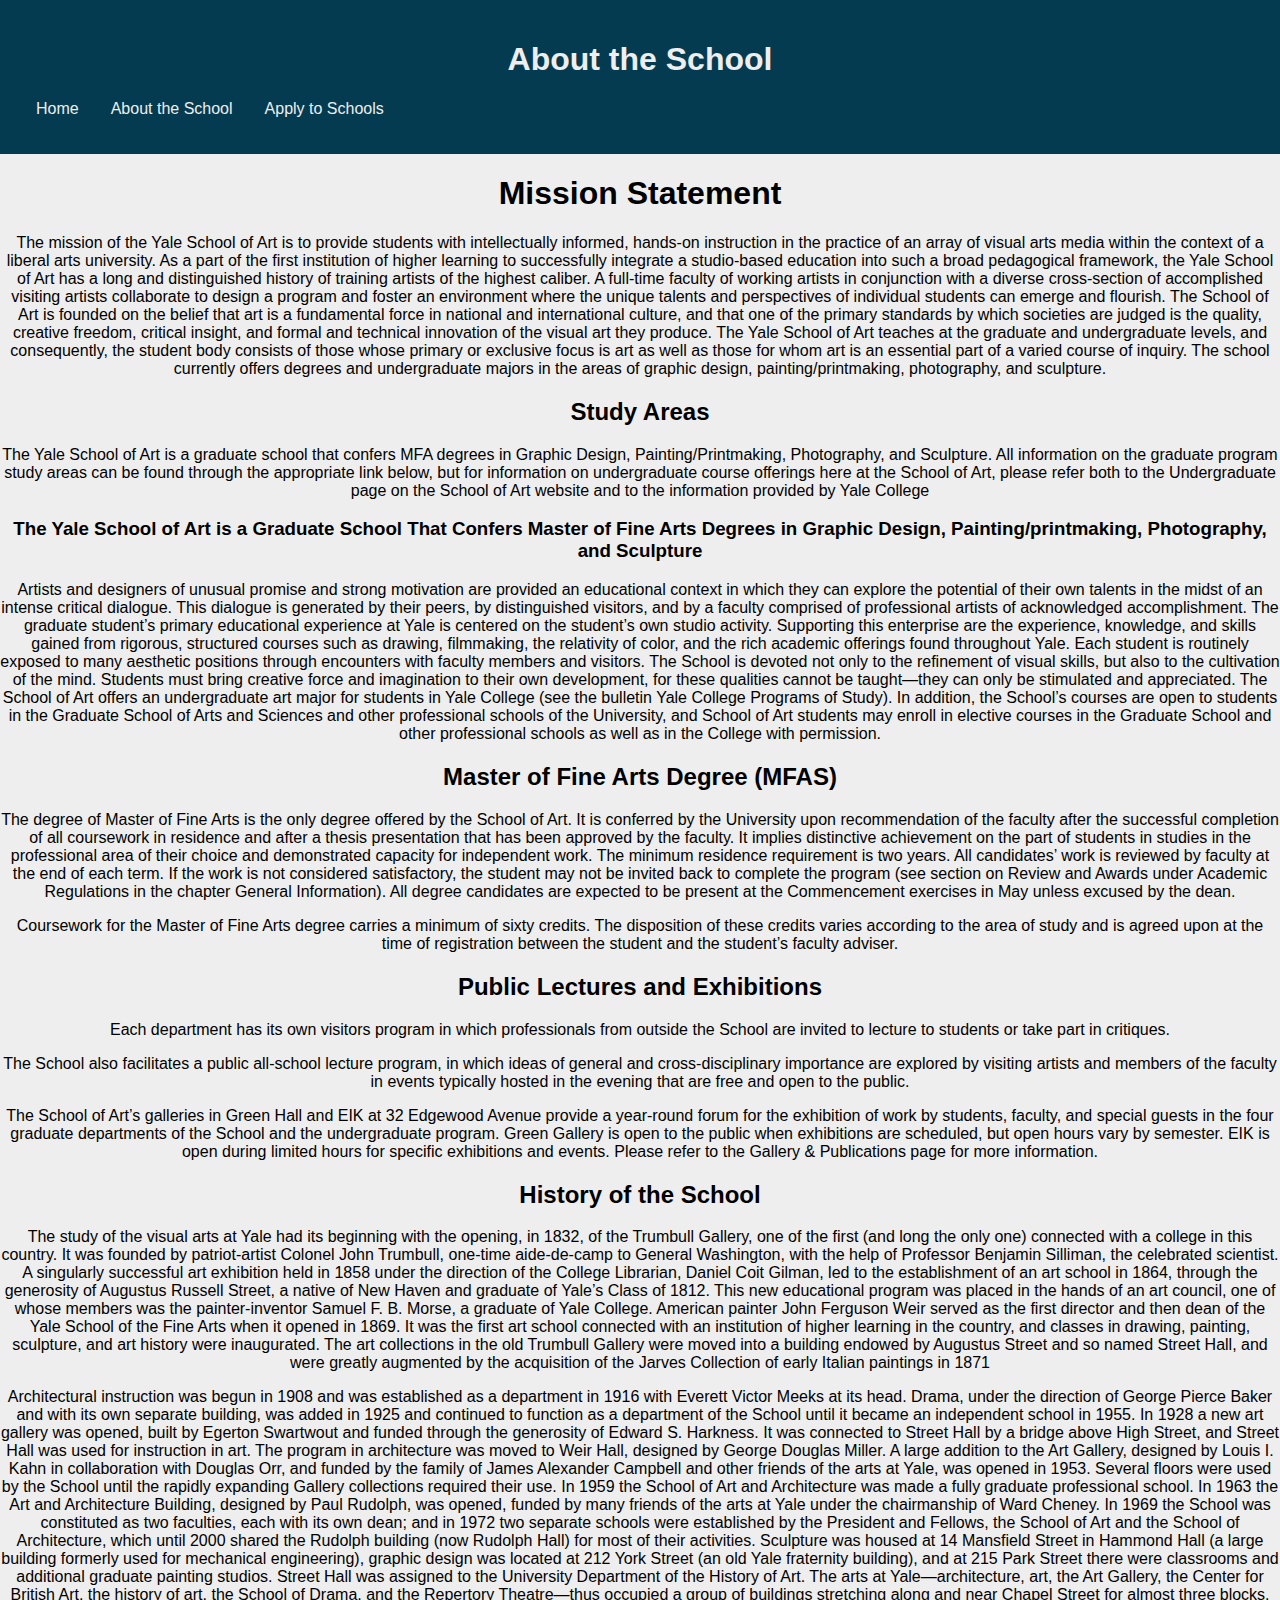
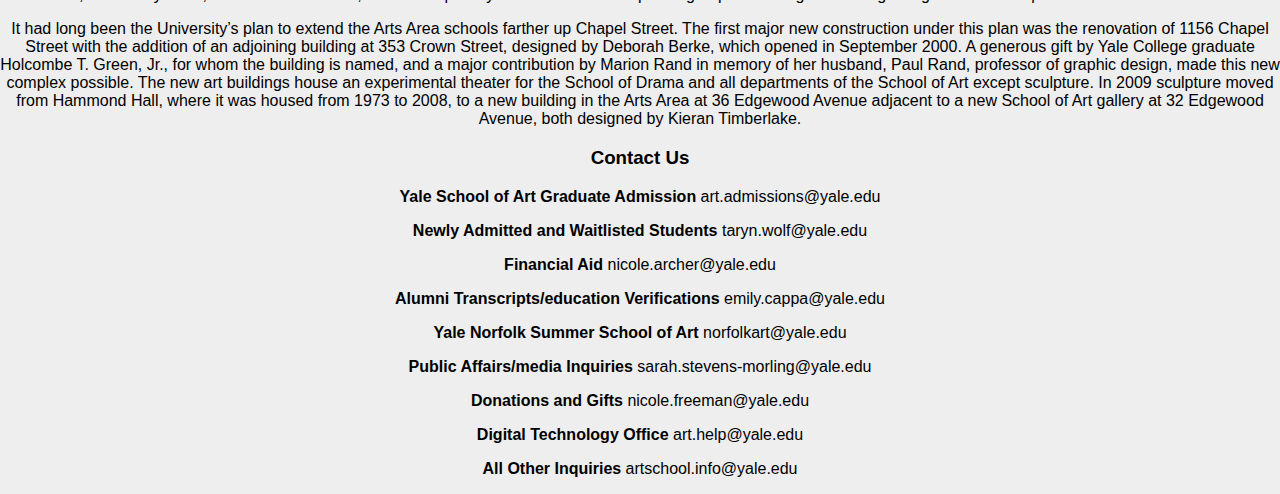
==== index.html @ 9b52e694 "Update index.html" ====
<!DOCTYPE html>
<html lang="en" class="nojs">
<head>
  <meta charset="utf-8">
  <title>Project 2</title>
  <meta name="viewport" content="width=device-width-scale=1.0,shrink-to-fit=no">
  <link rel ="stylesheet" media="screen" href="css/meyersreset-and-normalize-form.css">
  <link rel ="stylesheet" media="screen" href="css/screen.css">
  <script src="https://ajax.googleapis.com/ajax/libs/jquery/3.1.1/jquery.min.js"></script>
  <script src="js/screen.js"></script>
</head>
<body>
  <header>
    <h1>About the School</h1>
    <nav>
      <ul>
        <li><a href="home.html">Home</a></li>
        <li><a href="page3.html">About the School</a></li>
        <li><a href="index.html">Apply to Schools</a></li>
      </ul>
    </nav>
  </header>
  <div class="Div">
    <h1>Mission Statement</h1>
    <p>The mission of the Yale School of Art is to provide students with intellectually informed, hands-on instruction in the practice of an array of visual arts media within the context of a liberal arts university. As a part of the first institution of higher learning to successfully integrate a studio-based education into such a broad pedagogical framework, the Yale School of Art has a long and distinguished history of training artists of the highest caliber. A full-time faculty of working artists in conjunction with a diverse cross-section of accomplished visiting artists collaborate to design a program and foster an environment where the unique talents and perspectives of individual students can emerge and flourish.
    The School of Art is founded on the belief that art is a fundamental force in national and international culture, and that one of the primary standards by which societies are judged is the quality, creative freedom, critical insight, and formal and technical innovation of the visual art they produce. The Yale School of Art teaches at the graduate and undergraduate levels, and consequently, the student body consists of those whose primary or exclusive focus is art as well as those for whom art is an essential part of a varied course of inquiry. The school currently offers degrees and undergraduate majors in the areas of graphic design, painting/printmaking, photography, and sculpture.</p>
  </div>
  <h2>Study Areas</h2>
  <div class="a">The Yale School of Art is a graduate school that confers MFA degrees in Graphic Design, Painting/Printmaking, Photography, and Sculpture.
    All information on the graduate program study areas can be found through the appropriate link below, but for information on undergraduate course offerings here at the School of Art, please refer both to the Undergraduate page on the School of Art website and to the information provided by Yale College</div>
 </div>
    <h3>The Yale School of Art is a Graduate School That Confers Master of Fine Arts Degrees in Graphic Design, Painting/printmaking, Photography, and Sculpture</h3>
    <div class="a">Artists and designers of unusual promise and strong motivation are provided an educational context in which they can explore the potential of their own talents in the midst of an intense critical dialogue. This dialogue is generated by their peers, by distinguished visitors, and by a faculty comprised of professional artists of acknowledged accomplishment.
    The graduate student’s primary educational experience at Yale is centered on the student’s own studio activity. Supporting this enterprise are the experience, knowledge, and skills gained from rigorous, structured courses such as drawing, filmmaking, the relativity of color, and the rich academic offerings found throughout Yale. Each student is routinely exposed to many aesthetic positions through encounters with faculty members and visitors. The School is devoted not only to the refinement of visual skills, but also to the cultivation of the mind. Students must bring creative force and imagination to their own development, for these qualities cannot be taught—they can only be stimulated and appreciated.
    The School of Art offers an undergraduate art major for students in Yale College (see the bulletin Yale College Programs of Study). In addition, the School’s courses are open to students in the Graduate School of Arts and Sciences and other professional schools of the University, and School of Art students may enroll in elective courses in the Graduate School and other professional schools as well as in the College with permission. <div class="a">
 
 <div class="Div">
   <h2>Master of Fine Arts Degree (MFAS)</h2>
   <p>The degree of Master of Fine Arts is the only degree offered by the School of Art. It is conferred by the University upon recommendation of the faculty after the successful completion of all coursework in residence and after a thesis presentation that has been approved by the faculty. It implies distinctive achievement on the part of students in studies in the professional area of their choice and demonstrated capacity for independent work. The minimum residence requirement is two years. All candidates’ work is reviewed by faculty at the end of each term. If the work is not considered satisfactory, the student may not be invited back to complete the program (see section on Review and Awards under Academic Regulations in the chapter General Information). All degree candidates are expected to be present at the Commencement exercises in May unless excused by the dean.</p>
   <p> Coursework for the Master of Fine Arts degree carries a minimum of sixty credits. The disposition of these credits varies according to the area of study and is agreed upon at the time of registration between the student and the student’s faculty adviser.</p>
 </div>
 <div class="Div">
   <h2>Public Lectures and Exhibitions</h2>
   <p>Each department has its own visitors program in which professionals from outside the School are invited to lecture to students or take part in critiques.</P>
   <p>The School also facilitates a public all-school lecture program, in which ideas of general and cross-disciplinary importance are explored by visiting artists and members of the faculty in events typically hosted in the evening that are free and open to the public.</p>
   <P>The School of Art’s galleries in Green Hall and EIK at 32 Edgewood Avenue provide a year-round forum for the exhibition of work by students, faculty, and special guests in the four graduate departments of the School and the undergraduate program. Green Gallery is open to the public when exhibitions are scheduled, but open hours vary by semester. EIK is open during limited hours for specific exhibitions and events. Please refer to the Gallery & Publications page for more information.</p>
 </div>
 <div class="Div">
   <h2>History of the School</h2>
   <p>The study of the visual arts at Yale had its beginning with the opening, in 1832, of the Trumbull Gallery, one of the first (and long the only one) connected with a college in this country. It was founded by patriot-artist Colonel John Trumbull, one-time aide-de-camp to General Washington, with the help of Professor Benjamin Silliman, the celebrated scientist. A singularly successful art exhibition held in 1858 under the direction of the College Librarian, Daniel Coit Gilman, led to the establishment of an art school in 1864, through the generosity of Augustus Russell Street, a native of New Haven and graduate of Yale’s Class of 1812. This new educational program was placed in the hands of an art council, one of whose members was the painter-inventor Samuel F. B. Morse, a graduate of Yale College. American painter John Ferguson Weir served as the first director and then dean of the Yale School of the Fine Arts when it opened in 1869. It was the first art school connected with an institution of higher learning in the country, and classes in drawing, painting, sculpture, and art history were inaugurated. The art collections in the old Trumbull Gallery were moved into a building endowed by Augustus Street and so named Street Hall, and were greatly augmented by the acquisition of the Jarves Collection of early Italian paintings in 1871</p>
   <p>Architectural instruction was begun in 1908 and was established as a department in 1916 with Everett Victor Meeks at its head. Drama, under the direction of George Pierce Baker and with its own separate building, was added in 1925 and continued to function as a department of the School until it became an independent school in 1955. In 1928 a new art gallery was opened, built by Egerton Swartwout and funded through the generosity of Edward S. Harkness. It was connected to Street Hall by a bridge above High Street, and Street Hall was used for instruction in art. The program in architecture was moved to Weir Hall, designed by George Douglas Miller. A large addition to the Art Gallery, designed by Louis I. Kahn in collaboration with Douglas Orr, and funded by the family of James Alexander Campbell and other friends of the arts at Yale, was opened in 1953. Several ﬂoors were used by the School until the rapidly expanding Gallery collections required their use. In 1959 the School of Art and Architecture was made a fully graduate professional school. In 1963 the Art and Architecture Building, designed by Paul Rudolph, was opened, funded by many friends of the arts at Yale under the chairmanship of Ward Cheney. In 1969 the School was constituted as two faculties, each with its own dean; and in 1972 two separate schools were established by the President and Fellows, the School of Art and the School of Architecture, which until 2000 shared the Rudolph building (now Rudolph Hall) for most of their activities. Sculpture was housed at 14 Mansfield Street in Hammond Hall (a large building formerly used for mechanical engineering), graphic design was located at 212 York Street (an old Yale fraternity building), and at 215 Park Street there were classrooms and additional graduate painting studios. Street Hall was assigned to the University Department of the History of Art. The arts at Yale—architecture, art, the Art Gallery, the Center for British Art, the history of art, the School of Drama, and the Repertory Theatre—thus occupied a group of buildings stretching along and near Chapel Street for almost three blocks.</p>
   <p>It had long been the University’s plan to extend the Arts Area schools farther up Chapel Street. The first major new construction under this plan was the renovation of 1156 Chapel Street with the addition of an adjoining building at 353 Crown Street, designed by Deborah Berke, which opened in September 2000. A generous gift by Yale College graduate Holcombe T. Green, Jr., for whom the building is named, and a major contribution by Marion Rand in memory of her husband, Paul Rand, professor of graphic design, made this new complex possible. The new art buildings house an experimental theater for the School of Drama and all departments of the School of Art except sculpture. In 2009 sculpture moved from Hammond Hall, where it was housed from 1973 to 2008, to a new building in the Arts Area at 36 Edgewood Avenue adjacent to a new School of Art gallery at 32 Edgewood Avenue, both designed by Kieran Timberlake.</p>
 </div>
 <div class="Div">
 <h3>Contact Us</h3>
   <p><strong>Yale School of Art Graduate Admission</strong>    art.admissions@yale.edu</p>
   <p><strong>Newly Admitted and Waitlisted Students</strong>    taryn.wolf@yale.edu</p>
   <p><strong>Financial Aid</strong>    nicole.archer@yale.edu</p>
   <P><strong>Alumni Transcripts/education Verifications</strong>    emily.cappa@yale.edu</P>
   <p><strong>Yale Norfolk Summer School of Art</strong>   norfolkart@yale.edu</p>
   <P><strong>Public Affairs/media Inquiries</strong>    sarah.stevens-morling@yale.edu</P>
   <p><strong>Donations and Gifts</strong>    nicole.freeman@yale.edu</p>
   <p><strong>Digital Technology Office</strong>    art.help@yale.edu</p>
   <p><strong>All Other Inquiries</strong>    artschool.info@yale.edu</p>
</div>
  
</body>
</html>
---- css/screen.css ----
body {
 font-family: "Poppins", sans-serif;
  margin-left: auto;
  margin-right: auto;
  text-align: center;
  background-color: #eeeeee;
  margin-top: 0;
}

header {
  background-color: #053b50;
  color: #eeeeee;
  text-align: center;
  padding: 20px;
}

nav ul {
  list-style: none;
  padding: 0px;
  display: flex;
  margin-left: auto;
  margin-right: auto;
}

nav ul li a {
  color: #eeeeee;
  text-decoration: none;
  margin: 1em;
}


.labels{
  margin-left: auto;
  margin-right: auto;
  display: flex;
  width: 300px;
  text-align: center;
  padding: 1em; 

}

.textAreas{
  display: block;
  width: 300px;
  height: 25px;
  margin-left: 20px;
  vertical-align: middle;
}

.radioName {
  text-decoration: underline;
  padding: 6px;
  margin-bottom: 20px;
}


.radio-group1 input[type="radio"] {
  margin-bottom: 20px;
  margin-right: 5px;

}

.radio-group1 label{
  margin-right: 15px;
  vertical-align: middle;
  margin-bottom: 20px;
 
}

#submitButton{
  margin: auto;
  float: right;
  padding: 10px;  
}

#submit{
  background-color: #64ccc5;
   width: 100px;
   height: 25px;
}

@media (min-width: 600px) {
   .div {
     display: flex;
     flex-direction: column;
   }
   .topnav a {
     float: none;
     width: 100%;
  }
   #one{
     font-size:16px;
     line-height: 1.8;

}
}
 @media screen and (min-width: 900px) {
   .topnav a {
      width: 100%;
   }
   .div {
     display: flex;
     vertical-align: text-top;
     text-align: center;
 }
}
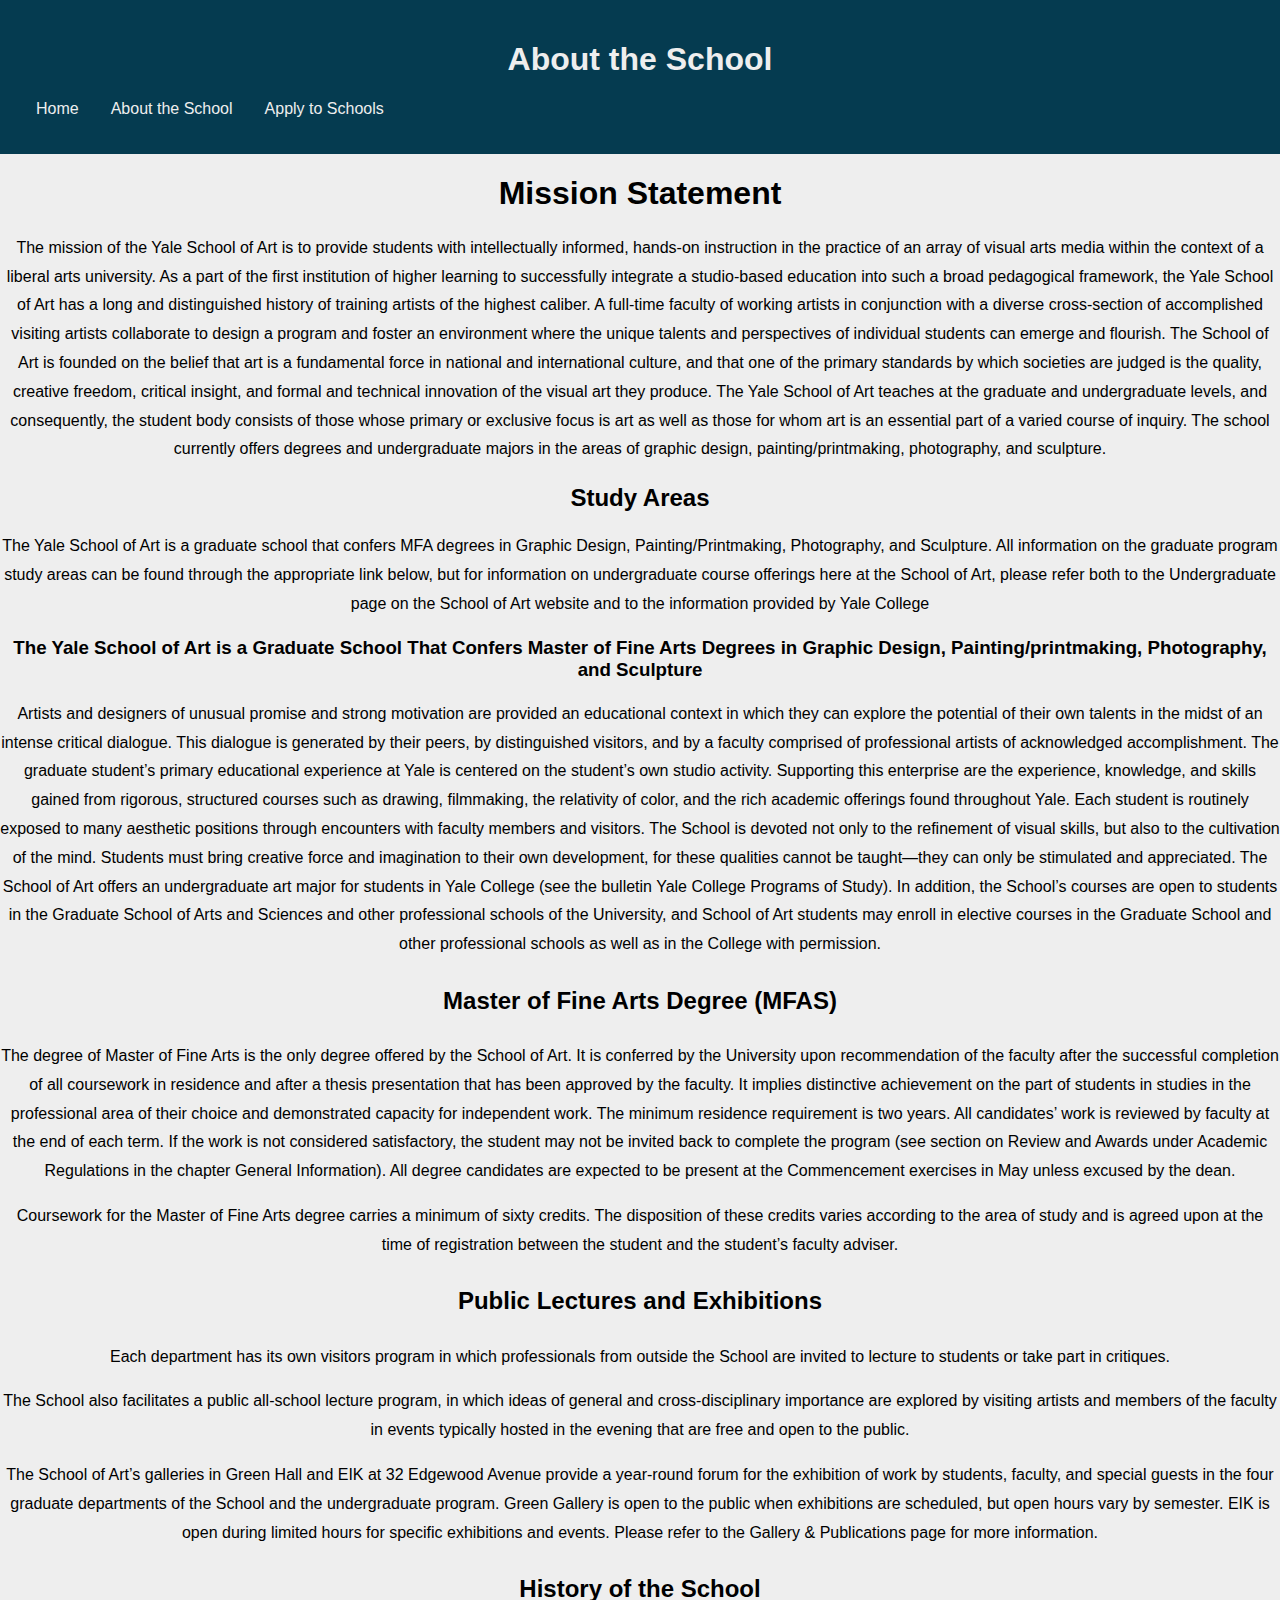
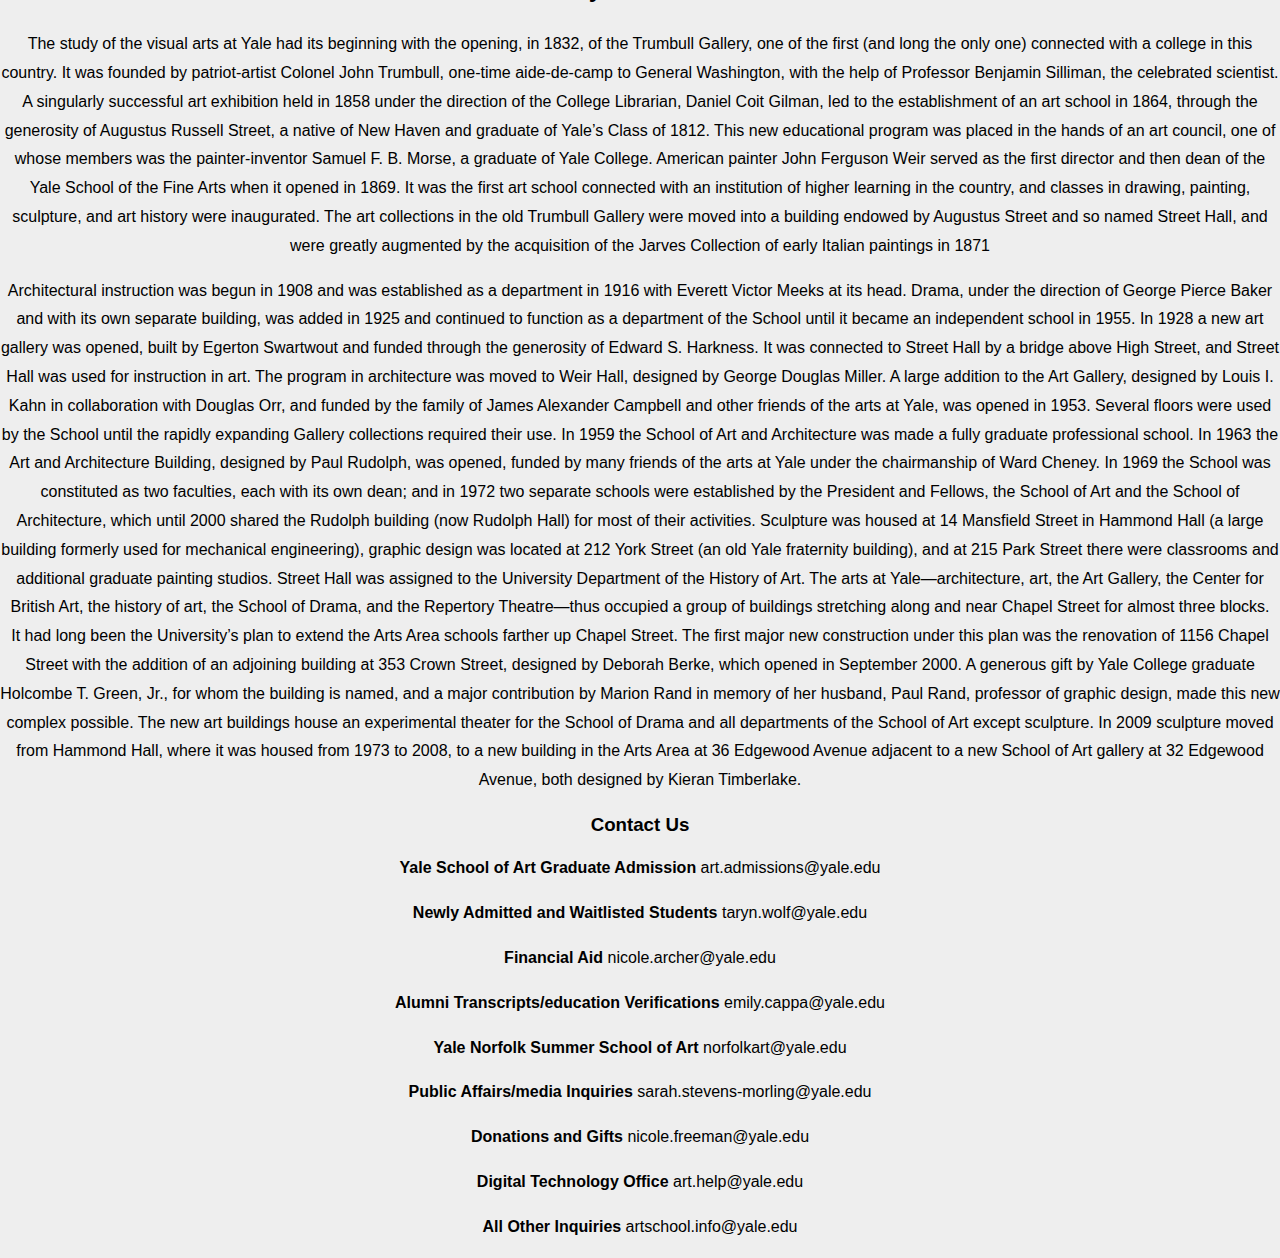
==== commit 9786707f: "Update index.html" ====
--- a/index.html
+++ b/index.html
@@ -20,11 +20,9 @@
       </ul>
     </nav>
   </header>
-  <div class="Div">
-    <h1>Mission Statement</h1>
-    <p>The mission of the Yale School of Art is to provide students with intellectually informed, hands-on instruction in the practice of an array of visual arts media within the context of a liberal arts university. As a part of the first institution of higher learning to successfully integrate a studio-based education into such a broad pedagogical framework, the Yale School of Art has a long and distinguished history of training artists of the highest caliber. A full-time faculty of working artists in conjunction with a diverse cross-section of accomplished visiting artists collaborate to design a program and foster an environment where the unique talents and perspectives of individual students can emerge and flourish.
-    The School of Art is founded on the belief that art is a fundamental force in national and international culture, and that one of the primary standards by which societies are judged is the quality, creative freedom, critical insight, and formal and technical innovation of the visual art they produce. The Yale School of Art teaches at the graduate and undergraduate levels, and consequently, the student body consists of those whose primary or exclusive focus is art as well as those for whom art is an essential part of a varied course of inquiry. The school currently offers degrees and undergraduate majors in the areas of graphic design, painting/printmaking, photography, and sculpture.</p>
-  </div>
+  <h1>Mission Statement</h1>
+    <div class="a">The mission of the Yale School of Art is to provide students with intellectually informed, hands-on instruction in the practice of an array of visual arts media within the context of a liberal arts university. As a part of the first institution of higher learning to successfully integrate a studio-based education into such a broad pedagogical framework, the Yale School of Art has a long and distinguished history of training artists of the highest caliber. A full-time faculty of working artists in conjunction with a diverse cross-section of accomplished visiting artists collaborate to design a program and foster an environment where the unique talents and perspectives of individual students can emerge and flourish.
+    The School of Art is founded on the belief that art is a fundamental force in national and international culture, and that one of the primary standards by which societies are judged is the quality, creative freedom, critical insight, and formal and technical innovation of the visual art they produce. The Yale School of Art teaches at the graduate and undergraduate levels, and consequently, the student body consists of those whose primary or exclusive focus is art as well as those for whom art is an essential part of a varied course of inquiry. The school currently offers degrees and undergraduate majors in the areas of graphic design, painting/printmaking, photography, and sculpture.</div>
   <h2>Study Areas</h2>
   <div class="a">The Yale School of Art is a graduate school that confers MFA degrees in Graphic Design, Painting/Printmaking, Photography, and Sculpture.
     All information on the graduate program study areas can be found through the appropriate link below, but for information on undergraduate course offerings here at the School of Art, please refer both to the Undergraduate page on the School of Art website and to the information provided by Yale College</div>
@@ -33,26 +31,22 @@
     <div class="a">Artists and designers of unusual promise and strong motivation are provided an educational context in which they can explore the potential of their own talents in the midst of an intense critical dialogue. This dialogue is generated by their peers, by distinguished visitors, and by a faculty comprised of professional artists of acknowledged accomplishment.
     The graduate student’s primary educational experience at Yale is centered on the student’s own studio activity. Supporting this enterprise are the experience, knowledge, and skills gained from rigorous, structured courses such as drawing, filmmaking, the relativity of color, and the rich academic offerings found throughout Yale. Each student is routinely exposed to many aesthetic positions through encounters with faculty members and visitors. The School is devoted not only to the refinement of visual skills, but also to the cultivation of the mind. Students must bring creative force and imagination to their own development, for these qualities cannot be taught—they can only be stimulated and appreciated.
     The School of Art offers an undergraduate art major for students in Yale College (see the bulletin Yale College Programs of Study). In addition, the School’s courses are open to students in the Graduate School of Arts and Sciences and other professional schools of the University, and School of Art students may enroll in elective courses in the Graduate School and other professional schools as well as in the College with permission. <div class="a">
+
+   <h2>Master of Fine Arts Degree (MFAS)</h2>
+   <div class="a">The degree of Master of Fine Arts is the only degree offered by the School of Art. It is conferred by the University upon recommendation of the faculty after the successful completion of all coursework in residence and after a thesis presentation that has been approved by the faculty. It implies distinctive achievement on the part of students in studies in the professional area of their choice and demonstrated capacity for independent work. The minimum residence requirement is two years. All candidates’ work is reviewed by faculty at the end of each term. If the work is not considered satisfactory, the student may not be invited back to complete the program (see section on Review and Awards under Academic Regulations in the chapter General Information). All degree candidates are expected to be present at the Commencement exercises in May unless excused by the dean.</p>
+    Coursework for the Master of Fine Arts degree carries a minimum of sixty credits. The disposition of these credits varies according to the area of study and is agreed upon at the time of registration between the student and the student’s faculty adviser.</div>
+   <h2>Public Lectures and Exhibitions</h2>
+   <div class="a">Each department has its own visitors program in which professionals from outside the School are invited to lecture to students or take part in critiques.</P>
+   The School also facilitates a public all-school lecture program, in which ideas of general and cross-disciplinary importance are explored by visiting artists and members of the faculty in events typically hosted in the evening that are free and open to the public.</p>
+   The School of Art’s galleries in Green Hall and EIK at 32 Edgewood Avenue provide a year-round forum for the exhibition of work by students, faculty, and special guests in the four graduate departments of the School and the undergraduate program. Green Gallery is open to the public when exhibitions are scheduled, but open hours vary by semester. EIK is open during limited hours for specific exhibitions and events. Please refer to the Gallery & Publications page for more information.</div>
+ </div>
+   <h2>History of the School</h2>
+     <div class="a">The study of the visual arts at Yale had its beginning with the opening, in 1832, of the Trumbull Gallery, one of the first (and long the only one) connected with a college in this country. It was founded by patriot-artist Colonel John Trumbull, one-time aide-de-camp to General Washington, with the help of Professor Benjamin Silliman, the celebrated scientist. A singularly successful art exhibition held in 1858 under the direction of the College Librarian, Daniel Coit Gilman, led to the establishment of an art school in 1864, through the generosity of Augustus Russell Street, a native of New Haven and graduate of Yale’s Class of 1812. This new educational program was placed in the hands of an art council, one of whose members was the painter-inventor Samuel F. B. Morse, a graduate of Yale College. American painter John Ferguson Weir served as the first director and then dean of the Yale School of the Fine Arts when it opened in 1869. It was the first art school connected with an institution of higher learning in the country, and classes in drawing, painting, sculpture, and art history were inaugurated. The art collections in the old Trumbull Gallery were moved into a building endowed by Augustus Street and so named Street Hall, and were greatly augmented by the acquisition of the Jarves Collection of early Italian paintings in 1871</p>
+   Architectural instruction was begun in 1908 and was established as a department in 1916 with Everett Victor Meeks at its head. Drama, under the direction of George Pierce Baker and with its own separate building, was added in 1925 and continued to function as a department of the School until it became an independent school in 1955. In 1928 a new art gallery was opened, built by Egerton Swartwout and funded through the generosity of Edward S. Harkness. It was connected to Street Hall by a bridge above High Street, and Street Hall was used for instruction in art. The program in architecture was moved to Weir Hall, designed by George Douglas Miller. A large addition to the Art Gallery, designed by Louis I. Kahn in collaboration with Douglas Orr, and funded by the family of James Alexander Campbell and other friends of the arts at Yale, was opened in 1953. Several ﬂoors were used by the School until the rapidly expanding Gallery collections required their use. In 1959 the School of Art and Architecture was made a fully graduate professional school. In 1963 the Art and Architecture Building, designed by Paul Rudolph, was opened, funded by many friends of the arts at Yale under the chairmanship of Ward Cheney. In 1969 the School was constituted as two faculties, each with its own dean; and in 1972 two separate schools were established by the President and Fellows, the School of Art and the School of Architecture, which until 2000 shared the Rudolph building (now Rudolph Hall) for most of their activities. Sculpture was housed at 14 Mansfield Street in Hammond Hall (a large building formerly used for mechanical engineering), graphic design was located at 212 York Street (an old Yale fraternity building), and at 215 Park Street there were classrooms and additional graduate painting studios. Street Hall was assigned to the University Department of the History of Art. The arts at Yale—architecture, art, the Art Gallery, the Center for British Art, the history of art, the School of Drama, and the Repertory Theatre—thus occupied a group of buildings stretching along and near Chapel Street for almost three blocks.</div>
+   It had long been the University’s plan to extend the Arts Area schools farther up Chapel Street. The first major new construction under this plan was the renovation of 1156 Chapel Street with the addition of an adjoining building at 353 Crown Street, designed by Deborah Berke, which opened in September 2000. A generous gift by Yale College graduate Holcombe T. Green, Jr., for whom the building is named, and a major contribution by Marion Rand in memory of her husband, Paul Rand, professor of graphic design, made this new complex possible. The new art buildings house an experimental theater for the School of Drama and all departments of the School of Art except sculpture. In 2009 sculpture moved from Hammond Hall, where it was housed from 1973 to 2008, to a new building in the Arts Area at 36 Edgewood Avenue adjacent to a new School of Art gallery at 32 Edgewood Avenue, both designed by Kieran Timberlake.</div>
  
- <div class="Div">
-   <h2>Master of Fine Arts Degree (MFAS)</h2>
-   <p>The degree of Master of Fine Arts is the only degree offered by the School of Art. It is conferred by the University upon recommendation of the faculty after the successful completion of all coursework in residence and after a thesis presentation that has been approved by the faculty. It implies distinctive achievement on the part of students in studies in the professional area of their choice and demonstrated capacity for independent work. The minimum residence requirement is two years. All candidates’ work is reviewed by faculty at the end of each term. If the work is not considered satisfactory, the student may not be invited back to complete the program (see section on Review and Awards under Academic Regulations in the chapter General Information). All degree candidates are expected to be present at the Commencement exercises in May unless excused by the dean.</p>
-   <p> Coursework for the Master of Fine Arts degree carries a minimum of sixty credits. The disposition of these credits varies according to the area of study and is agreed upon at the time of registration between the student and the student’s faculty adviser.</p>
- </div>
- <div class="Div">
-   <h2>Public Lectures and Exhibitions</h2>
-   <p>Each department has its own visitors program in which professionals from outside the School are invited to lecture to students or take part in critiques.</P>
-   <p>The School also facilitates a public all-school lecture program, in which ideas of general and cross-disciplinary importance are explored by visiting artists and members of the faculty in events typically hosted in the evening that are free and open to the public.</p>
-   <P>The School of Art’s galleries in Green Hall and EIK at 32 Edgewood Avenue provide a year-round forum for the exhibition of work by students, faculty, and special guests in the four graduate departments of the School and the undergraduate program. Green Gallery is open to the public when exhibitions are scheduled, but open hours vary by semester. EIK is open during limited hours for specific exhibitions and events. Please refer to the Gallery & Publications page for more information.</p>
- </div>
- <div class="Div">
-   <h2>History of the School</h2>
-   <p>The study of the visual arts at Yale had its beginning with the opening, in 1832, of the Trumbull Gallery, one of the first (and long the only one) connected with a college in this country. It was founded by patriot-artist Colonel John Trumbull, one-time aide-de-camp to General Washington, with the help of Professor Benjamin Silliman, the celebrated scientist. A singularly successful art exhibition held in 1858 under the direction of the College Librarian, Daniel Coit Gilman, led to the establishment of an art school in 1864, through the generosity of Augustus Russell Street, a native of New Haven and graduate of Yale’s Class of 1812. This new educational program was placed in the hands of an art council, one of whose members was the painter-inventor Samuel F. B. Morse, a graduate of Yale College. American painter John Ferguson Weir served as the first director and then dean of the Yale School of the Fine Arts when it opened in 1869. It was the first art school connected with an institution of higher learning in the country, and classes in drawing, painting, sculpture, and art history were inaugurated. The art collections in the old Trumbull Gallery were moved into a building endowed by Augustus Street and so named Street Hall, and were greatly augmented by the acquisition of the Jarves Collection of early Italian paintings in 1871</p>
-   <p>Architectural instruction was begun in 1908 and was established as a department in 1916 with Everett Victor Meeks at its head. Drama, under the direction of George Pierce Baker and with its own separate building, was added in 1925 and continued to function as a department of the School until it became an independent school in 1955. In 1928 a new art gallery was opened, built by Egerton Swartwout and funded through the generosity of Edward S. Harkness. It was connected to Street Hall by a bridge above High Street, and Street Hall was used for instruction in art. The program in architecture was moved to Weir Hall, designed by George Douglas Miller. A large addition to the Art Gallery, designed by Louis I. Kahn in collaboration with Douglas Orr, and funded by the family of James Alexander Campbell and other friends of the arts at Yale, was opened in 1953. Several ﬂoors were used by the School until the rapidly expanding Gallery collections required their use. In 1959 the School of Art and Architecture was made a fully graduate professional school. In 1963 the Art and Architecture Building, designed by Paul Rudolph, was opened, funded by many friends of the arts at Yale under the chairmanship of Ward Cheney. In 1969 the School was constituted as two faculties, each with its own dean; and in 1972 two separate schools were established by the President and Fellows, the School of Art and the School of Architecture, which until 2000 shared the Rudolph building (now Rudolph Hall) for most of their activities. Sculpture was housed at 14 Mansfield Street in Hammond Hall (a large building formerly used for mechanical engineering), graphic design was located at 212 York Street (an old Yale fraternity building), and at 215 Park Street there were classrooms and additional graduate painting studios. Street Hall was assigned to the University Department of the History of Art. The arts at Yale—architecture, art, the Art Gallery, the Center for British Art, the history of art, the School of Drama, and the Repertory Theatre—thus occupied a group of buildings stretching along and near Chapel Street for almost three blocks.</p>
-   <p>It had long been the University’s plan to extend the Arts Area schools farther up Chapel Street. The first major new construction under this plan was the renovation of 1156 Chapel Street with the addition of an adjoining building at 353 Crown Street, designed by Deborah Berke, which opened in September 2000. A generous gift by Yale College graduate Holcombe T. Green, Jr., for whom the building is named, and a major contribution by Marion Rand in memory of her husband, Paul Rand, professor of graphic design, made this new complex possible. The new art buildings house an experimental theater for the School of Drama and all departments of the School of Art except sculpture. In 2009 sculpture moved from Hammond Hall, where it was housed from 1973 to 2008, to a new building in the Arts Area at 36 Edgewood Avenue adjacent to a new School of Art gallery at 32 Edgewood Avenue, both designed by Kieran Timberlake.</p>
- </div>
- <div class="Div">
  <h3>Contact Us</h3>
+  <div class="a">
    <p><strong>Yale School of Art Graduate Admission</strong>    art.admissions@yale.edu</p>
    <p><strong>Newly Admitted and Waitlisted Students</strong>    taryn.wolf@yale.edu</p>
    <p><strong>Financial Aid</strong>    nicole.archer@yale.edu</p>
--- a/css/screen.css
+++ b/css/screen.css
@@ -78,7 +78,10 @@
    width: 100px;
    height: 25px;
 }
-
+div.a {
+    line-height: 1.8;
+    font-size: 16px;
+}
 @media (min-width: 600px) {
    .div {
      display: flex;
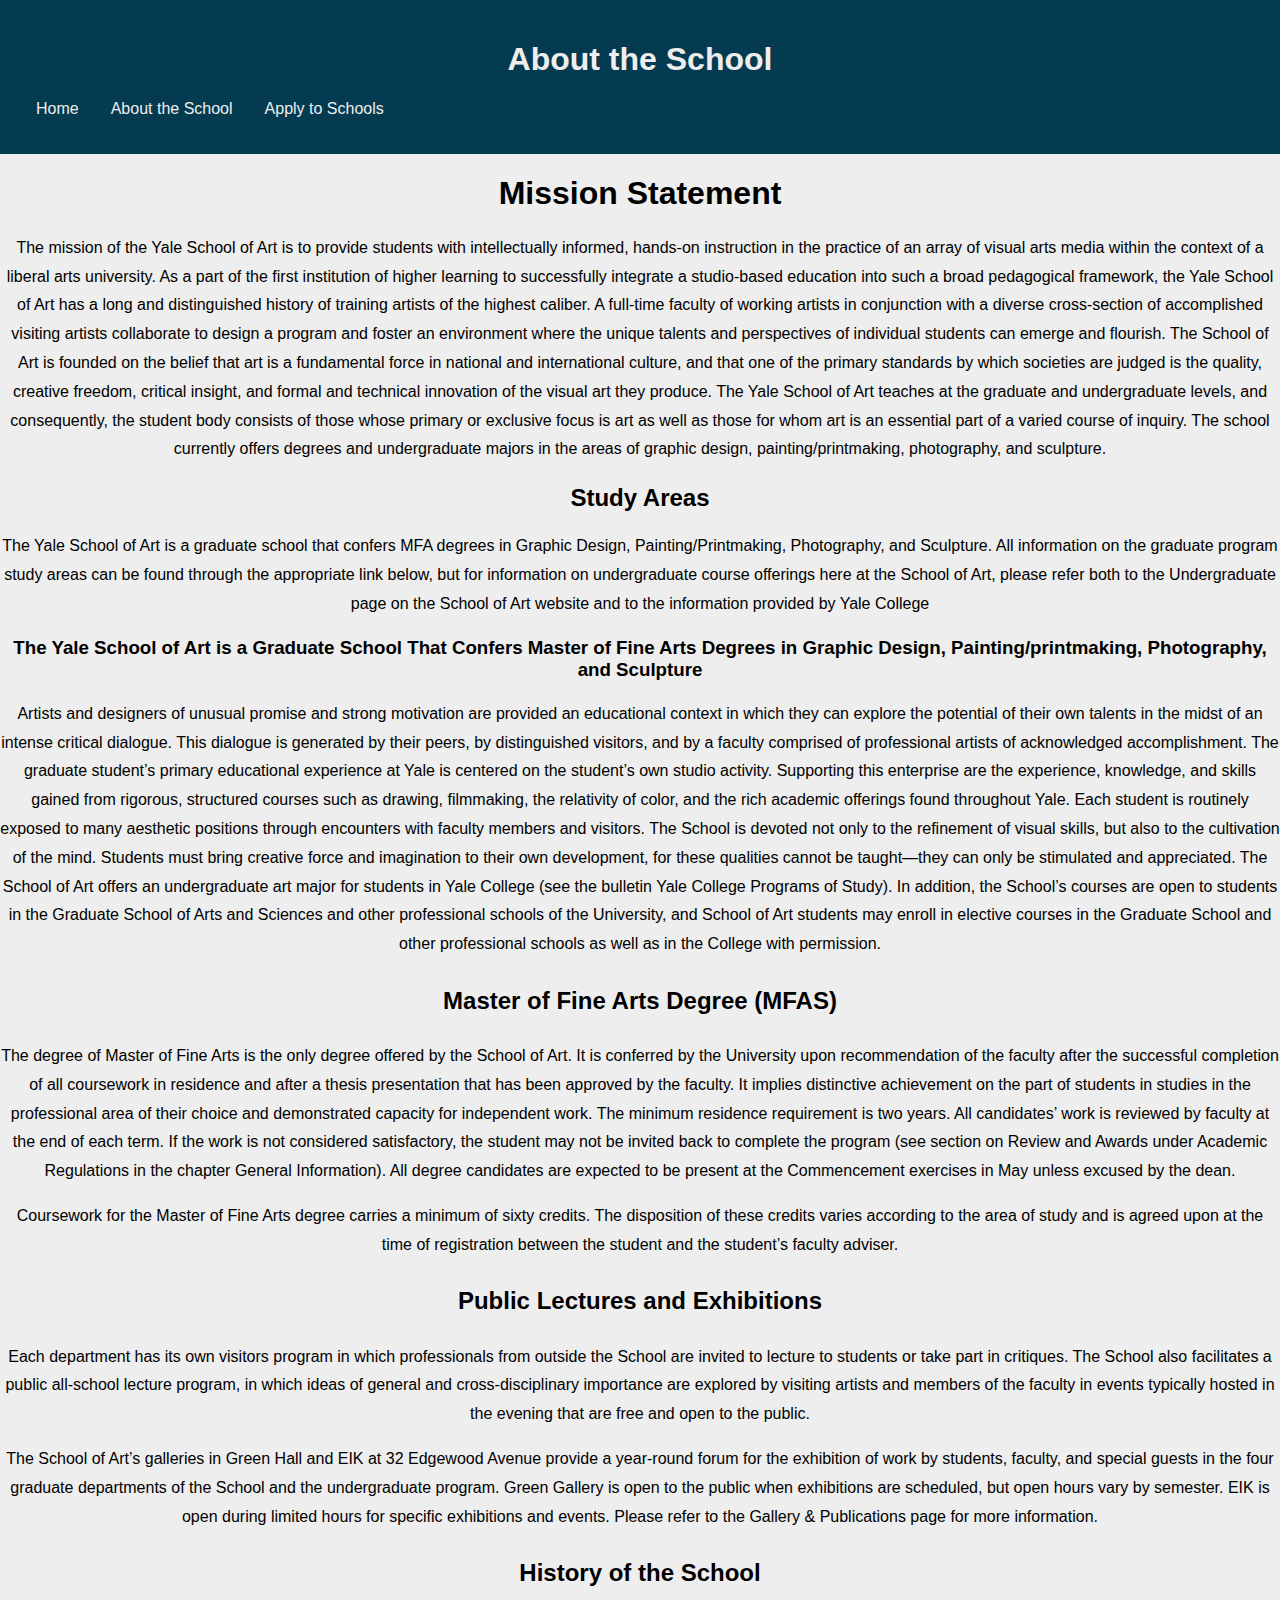
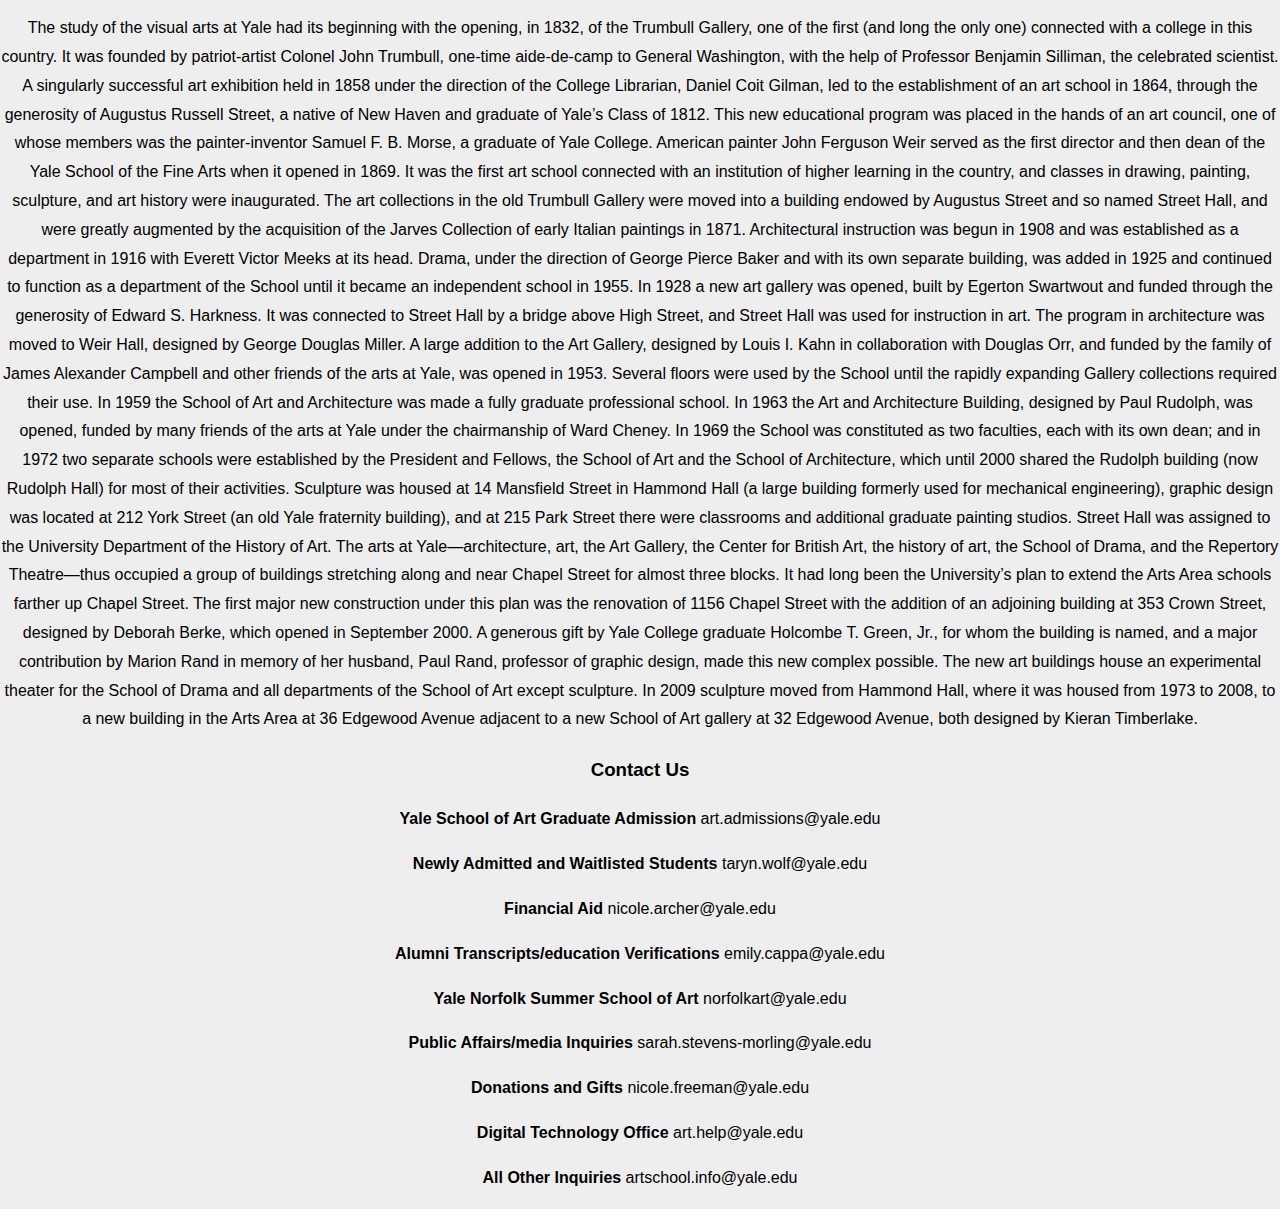
==== commit 88a412c3: "Update index.html" ====
--- a/index.html
+++ b/index.html
@@ -26,7 +26,6 @@
   <h2>Study Areas</h2>
   <div class="a">The Yale School of Art is a graduate school that confers MFA degrees in Graphic Design, Painting/Printmaking, Photography, and Sculpture.
     All information on the graduate program study areas can be found through the appropriate link below, but for information on undergraduate course offerings here at the School of Art, please refer both to the Undergraduate page on the School of Art website and to the information provided by Yale College</div>
- </div>
     <h3>The Yale School of Art is a Graduate School That Confers Master of Fine Arts Degrees in Graphic Design, Painting/printmaking, Photography, and Sculpture</h3>
     <div class="a">Artists and designers of unusual promise and strong motivation are provided an educational context in which they can explore the potential of their own talents in the midst of an intense critical dialogue. This dialogue is generated by their peers, by distinguished visitors, and by a faculty comprised of professional artists of acknowledged accomplishment.
     The graduate student’s primary educational experience at Yale is centered on the student’s own studio activity. Supporting this enterprise are the experience, knowledge, and skills gained from rigorous, structured courses such as drawing, filmmaking, the relativity of color, and the rich academic offerings found throughout Yale. Each student is routinely exposed to many aesthetic positions through encounters with faculty members and visitors. The School is devoted not only to the refinement of visual skills, but also to the cultivation of the mind. Students must bring creative force and imagination to their own development, for these qualities cannot be taught—they can only be stimulated and appreciated.
@@ -36,13 +35,13 @@
    <div class="a">The degree of Master of Fine Arts is the only degree offered by the School of Art. It is conferred by the University upon recommendation of the faculty after the successful completion of all coursework in residence and after a thesis presentation that has been approved by the faculty. It implies distinctive achievement on the part of students in studies in the professional area of their choice and demonstrated capacity for independent work. The minimum residence requirement is two years. All candidates’ work is reviewed by faculty at the end of each term. If the work is not considered satisfactory, the student may not be invited back to complete the program (see section on Review and Awards under Academic Regulations in the chapter General Information). All degree candidates are expected to be present at the Commencement exercises in May unless excused by the dean.</p>
     Coursework for the Master of Fine Arts degree carries a minimum of sixty credits. The disposition of these credits varies according to the area of study and is agreed upon at the time of registration between the student and the student’s faculty adviser.</div>
    <h2>Public Lectures and Exhibitions</h2>
-   <div class="a">Each department has its own visitors program in which professionals from outside the School are invited to lecture to students or take part in critiques.</P>
+   <div class="a">Each department has its own visitors program in which professionals from outside the School are invited to lecture to students or take part in critiques.
    The School also facilitates a public all-school lecture program, in which ideas of general and cross-disciplinary importance are explored by visiting artists and members of the faculty in events typically hosted in the evening that are free and open to the public.</p>
    The School of Art’s galleries in Green Hall and EIK at 32 Edgewood Avenue provide a year-round forum for the exhibition of work by students, faculty, and special guests in the four graduate departments of the School and the undergraduate program. Green Gallery is open to the public when exhibitions are scheduled, but open hours vary by semester. EIK is open during limited hours for specific exhibitions and events. Please refer to the Gallery & Publications page for more information.</div>
  </div>
    <h2>History of the School</h2>
-     <div class="a">The study of the visual arts at Yale had its beginning with the opening, in 1832, of the Trumbull Gallery, one of the first (and long the only one) connected with a college in this country. It was founded by patriot-artist Colonel John Trumbull, one-time aide-de-camp to General Washington, with the help of Professor Benjamin Silliman, the celebrated scientist. A singularly successful art exhibition held in 1858 under the direction of the College Librarian, Daniel Coit Gilman, led to the establishment of an art school in 1864, through the generosity of Augustus Russell Street, a native of New Haven and graduate of Yale’s Class of 1812. This new educational program was placed in the hands of an art council, one of whose members was the painter-inventor Samuel F. B. Morse, a graduate of Yale College. American painter John Ferguson Weir served as the first director and then dean of the Yale School of the Fine Arts when it opened in 1869. It was the first art school connected with an institution of higher learning in the country, and classes in drawing, painting, sculpture, and art history were inaugurated. The art collections in the old Trumbull Gallery were moved into a building endowed by Augustus Street and so named Street Hall, and were greatly augmented by the acquisition of the Jarves Collection of early Italian paintings in 1871</p>
-   Architectural instruction was begun in 1908 and was established as a department in 1916 with Everett Victor Meeks at its head. Drama, under the direction of George Pierce Baker and with its own separate building, was added in 1925 and continued to function as a department of the School until it became an independent school in 1955. In 1928 a new art gallery was opened, built by Egerton Swartwout and funded through the generosity of Edward S. Harkness. It was connected to Street Hall by a bridge above High Street, and Street Hall was used for instruction in art. The program in architecture was moved to Weir Hall, designed by George Douglas Miller. A large addition to the Art Gallery, designed by Louis I. Kahn in collaboration with Douglas Orr, and funded by the family of James Alexander Campbell and other friends of the arts at Yale, was opened in 1953. Several ﬂoors were used by the School until the rapidly expanding Gallery collections required their use. In 1959 the School of Art and Architecture was made a fully graduate professional school. In 1963 the Art and Architecture Building, designed by Paul Rudolph, was opened, funded by many friends of the arts at Yale under the chairmanship of Ward Cheney. In 1969 the School was constituted as two faculties, each with its own dean; and in 1972 two separate schools were established by the President and Fellows, the School of Art and the School of Architecture, which until 2000 shared the Rudolph building (now Rudolph Hall) for most of their activities. Sculpture was housed at 14 Mansfield Street in Hammond Hall (a large building formerly used for mechanical engineering), graphic design was located at 212 York Street (an old Yale fraternity building), and at 215 Park Street there were classrooms and additional graduate painting studios. Street Hall was assigned to the University Department of the History of Art. The arts at Yale—architecture, art, the Art Gallery, the Center for British Art, the history of art, the School of Drama, and the Repertory Theatre—thus occupied a group of buildings stretching along and near Chapel Street for almost three blocks.</div>
+     <div class="a">The study of the visual arts at Yale had its beginning with the opening, in 1832, of the Trumbull Gallery, one of the first (and long the only one) connected with a college in this country. It was founded by patriot-artist Colonel John Trumbull, one-time aide-de-camp to General Washington, with the help of Professor Benjamin Silliman, the celebrated scientist. A singularly successful art exhibition held in 1858 under the direction of the College Librarian, Daniel Coit Gilman, led to the establishment of an art school in 1864, through the generosity of Augustus Russell Street, a native of New Haven and graduate of Yale’s Class of 1812. This new educational program was placed in the hands of an art council, one of whose members was the painter-inventor Samuel F. B. Morse, a graduate of Yale College. American painter John Ferguson Weir served as the first director and then dean of the Yale School of the Fine Arts when it opened in 1869. It was the first art school connected with an institution of higher learning in the country, and classes in drawing, painting, sculpture, and art history were inaugurated. The art collections in the old Trumbull Gallery were moved into a building endowed by Augustus Street and so named Street Hall, and were greatly augmented by the acquisition of the Jarves Collection of early Italian paintings in 1871.
+   Architectural instruction was begun in 1908 and was established as a department in 1916 with Everett Victor Meeks at its head. Drama, under the direction of George Pierce Baker and with its own separate building, was added in 1925 and continued to function as a department of the School until it became an independent school in 1955. In 1928 a new art gallery was opened, built by Egerton Swartwout and funded through the generosity of Edward S. Harkness. It was connected to Street Hall by a bridge above High Street, and Street Hall was used for instruction in art. The program in architecture was moved to Weir Hall, designed by George Douglas Miller. A large addition to the Art Gallery, designed by Louis I. Kahn in collaboration with Douglas Orr, and funded by the family of James Alexander Campbell and other friends of the arts at Yale, was opened in 1953. Several ﬂoors were used by the School until the rapidly expanding Gallery collections required their use. In 1959 the School of Art and Architecture was made a fully graduate professional school. In 1963 the Art and Architecture Building, designed by Paul Rudolph, was opened, funded by many friends of the arts at Yale under the chairmanship of Ward Cheney. In 1969 the School was constituted as two faculties, each with its own dean; and in 1972 two separate schools were established by the President and Fellows, the School of Art and the School of Architecture, which until 2000 shared the Rudolph building (now Rudolph Hall) for most of their activities. Sculpture was housed at 14 Mansfield Street in Hammond Hall (a large building formerly used for mechanical engineering), graphic design was located at 212 York Street (an old Yale fraternity building), and at 215 Park Street there were classrooms and additional graduate painting studios. Street Hall was assigned to the University Department of the History of Art. The arts at Yale—architecture, art, the Art Gallery, the Center for British Art, the history of art, the School of Drama, and the Repertory Theatre—thus occupied a group of buildings stretching along and near Chapel Street for almost three blocks.
    It had long been the University’s plan to extend the Arts Area schools farther up Chapel Street. The first major new construction under this plan was the renovation of 1156 Chapel Street with the addition of an adjoining building at 353 Crown Street, designed by Deborah Berke, which opened in September 2000. A generous gift by Yale College graduate Holcombe T. Green, Jr., for whom the building is named, and a major contribution by Marion Rand in memory of her husband, Paul Rand, professor of graphic design, made this new complex possible. The new art buildings house an experimental theater for the School of Drama and all departments of the School of Art except sculpture. In 2009 sculpture moved from Hammond Hall, where it was housed from 1973 to 2008, to a new building in the Arts Area at 36 Edgewood Avenue adjacent to a new School of Art gallery at 32 Edgewood Avenue, both designed by Kieran Timberlake.</div>
  
  <h3>Contact Us</h3>
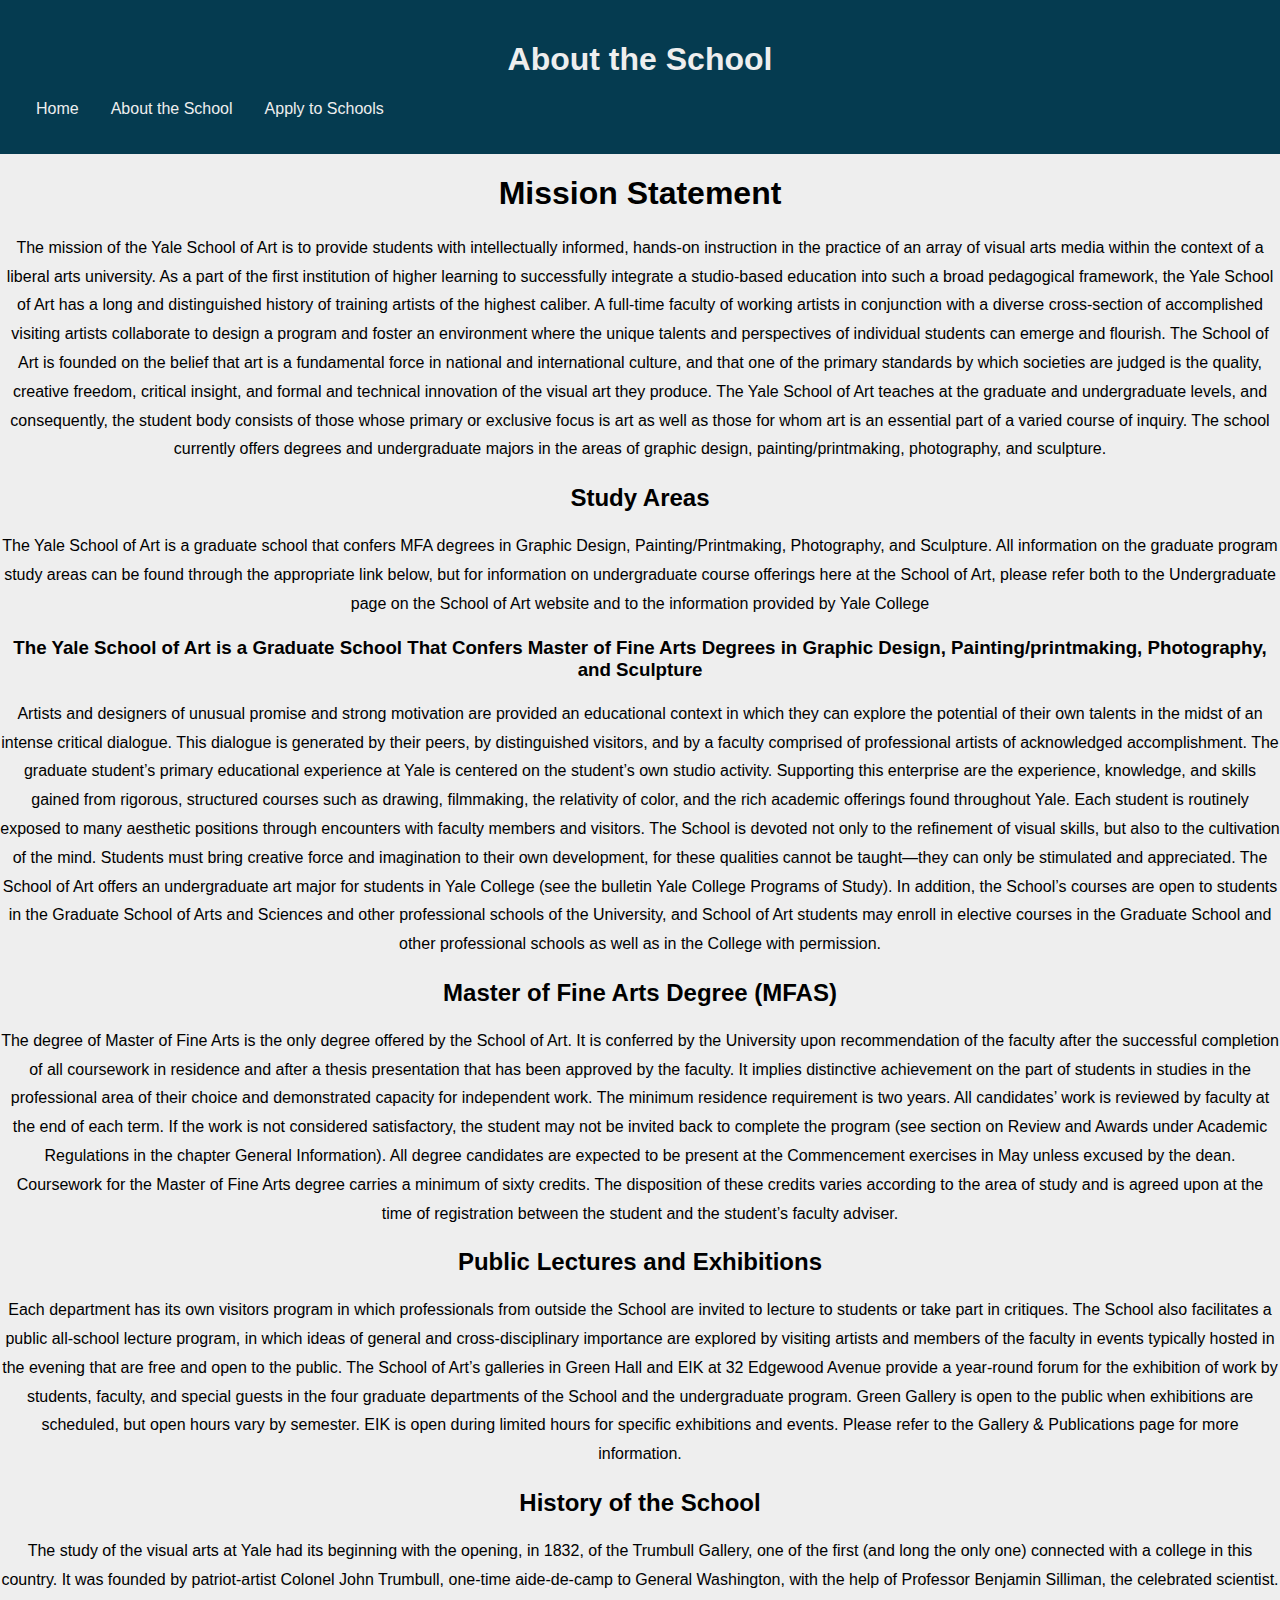
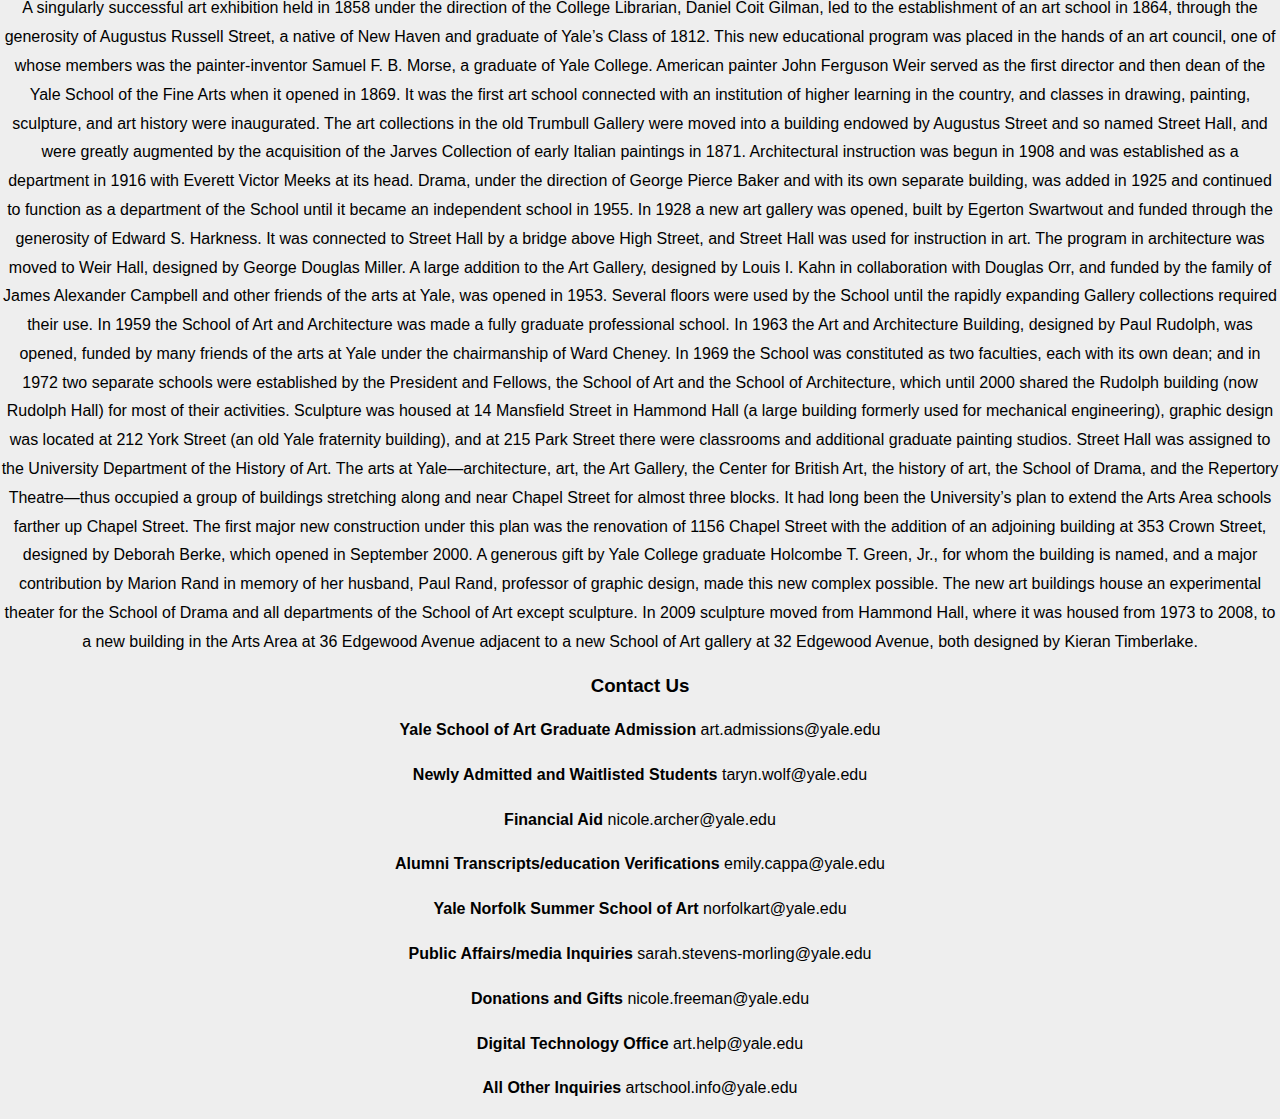
==== commit d67238d5: "Update index.html" ====
--- a/index.html
+++ b/index.html
@@ -29,14 +29,14 @@
     <h3>The Yale School of Art is a Graduate School That Confers Master of Fine Arts Degrees in Graphic Design, Painting/printmaking, Photography, and Sculpture</h3>
     <div class="a">Artists and designers of unusual promise and strong motivation are provided an educational context in which they can explore the potential of their own talents in the midst of an intense critical dialogue. This dialogue is generated by their peers, by distinguished visitors, and by a faculty comprised of professional artists of acknowledged accomplishment.
     The graduate student’s primary educational experience at Yale is centered on the student’s own studio activity. Supporting this enterprise are the experience, knowledge, and skills gained from rigorous, structured courses such as drawing, filmmaking, the relativity of color, and the rich academic offerings found throughout Yale. Each student is routinely exposed to many aesthetic positions through encounters with faculty members and visitors. The School is devoted not only to the refinement of visual skills, but also to the cultivation of the mind. Students must bring creative force and imagination to their own development, for these qualities cannot be taught—they can only be stimulated and appreciated.
-    The School of Art offers an undergraduate art major for students in Yale College (see the bulletin Yale College Programs of Study). In addition, the School’s courses are open to students in the Graduate School of Arts and Sciences and other professional schools of the University, and School of Art students may enroll in elective courses in the Graduate School and other professional schools as well as in the College with permission. <div class="a">
+    The School of Art offers an undergraduate art major for students in Yale College (see the bulletin Yale College Programs of Study). In addition, the School’s courses are open to students in the Graduate School of Arts and Sciences and other professional schools of the University, and School of Art students may enroll in elective courses in the Graduate School and other professional schools as well as in the College with permission. </div>
 
    <h2>Master of Fine Arts Degree (MFAS)</h2>
-   <div class="a">The degree of Master of Fine Arts is the only degree offered by the School of Art. It is conferred by the University upon recommendation of the faculty after the successful completion of all coursework in residence and after a thesis presentation that has been approved by the faculty. It implies distinctive achievement on the part of students in studies in the professional area of their choice and demonstrated capacity for independent work. The minimum residence requirement is two years. All candidates’ work is reviewed by faculty at the end of each term. If the work is not considered satisfactory, the student may not be invited back to complete the program (see section on Review and Awards under Academic Regulations in the chapter General Information). All degree candidates are expected to be present at the Commencement exercises in May unless excused by the dean.</p>
+   <div class="a">The degree of Master of Fine Arts is the only degree offered by the School of Art. It is conferred by the University upon recommendation of the faculty after the successful completion of all coursework in residence and after a thesis presentation that has been approved by the faculty. It implies distinctive achievement on the part of students in studies in the professional area of their choice and demonstrated capacity for independent work. The minimum residence requirement is two years. All candidates’ work is reviewed by faculty at the end of each term. If the work is not considered satisfactory, the student may not be invited back to complete the program (see section on Review and Awards under Academic Regulations in the chapter General Information). All degree candidates are expected to be present at the Commencement exercises in May unless excused by the dean.
     Coursework for the Master of Fine Arts degree carries a minimum of sixty credits. The disposition of these credits varies according to the area of study and is agreed upon at the time of registration between the student and the student’s faculty adviser.</div>
    <h2>Public Lectures and Exhibitions</h2>
    <div class="a">Each department has its own visitors program in which professionals from outside the School are invited to lecture to students or take part in critiques.
-   The School also facilitates a public all-school lecture program, in which ideas of general and cross-disciplinary importance are explored by visiting artists and members of the faculty in events typically hosted in the evening that are free and open to the public.</p>
+   The School also facilitates a public all-school lecture program, in which ideas of general and cross-disciplinary importance are explored by visiting artists and members of the faculty in events typically hosted in the evening that are free and open to the public.
    The School of Art’s galleries in Green Hall and EIK at 32 Edgewood Avenue provide a year-round forum for the exhibition of work by students, faculty, and special guests in the four graduate departments of the School and the undergraduate program. Green Gallery is open to the public when exhibitions are scheduled, but open hours vary by semester. EIK is open during limited hours for specific exhibitions and events. Please refer to the Gallery & Publications page for more information.</div>
  </div>
    <h2>History of the School</h2>
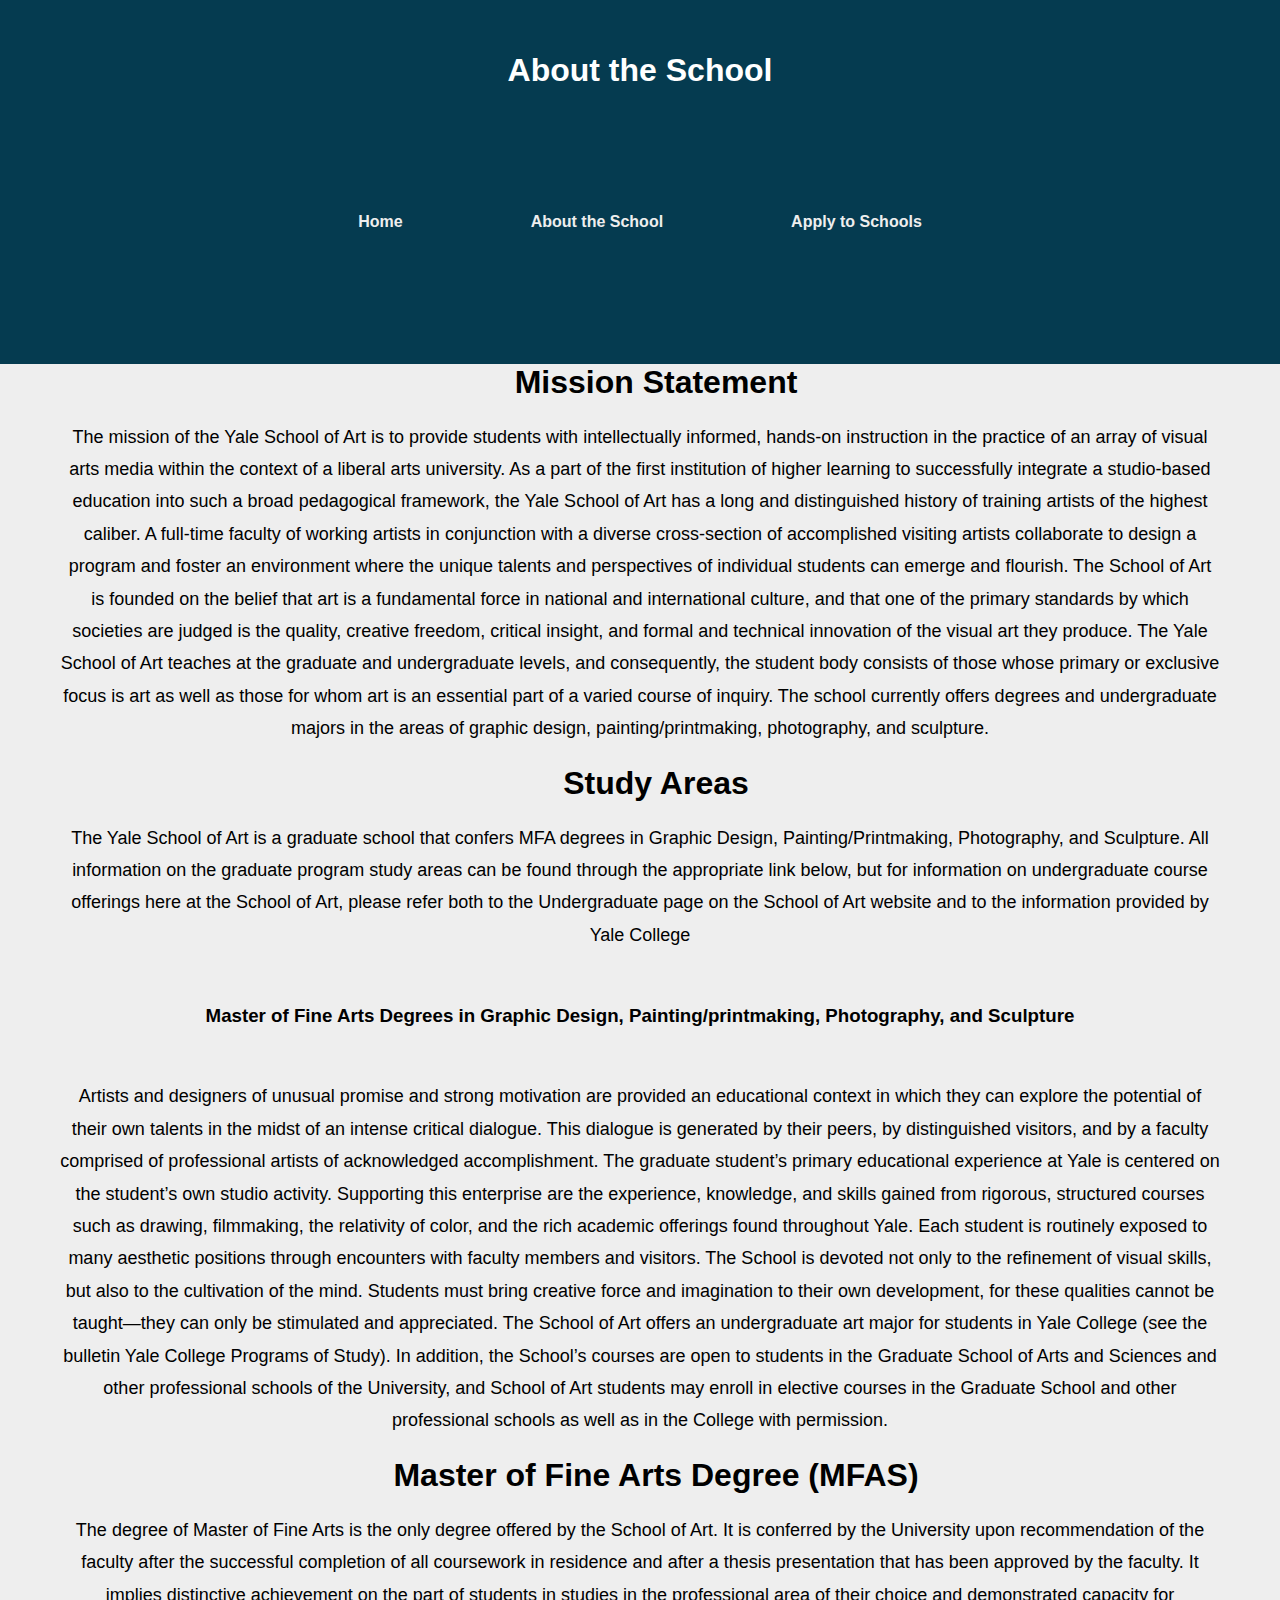
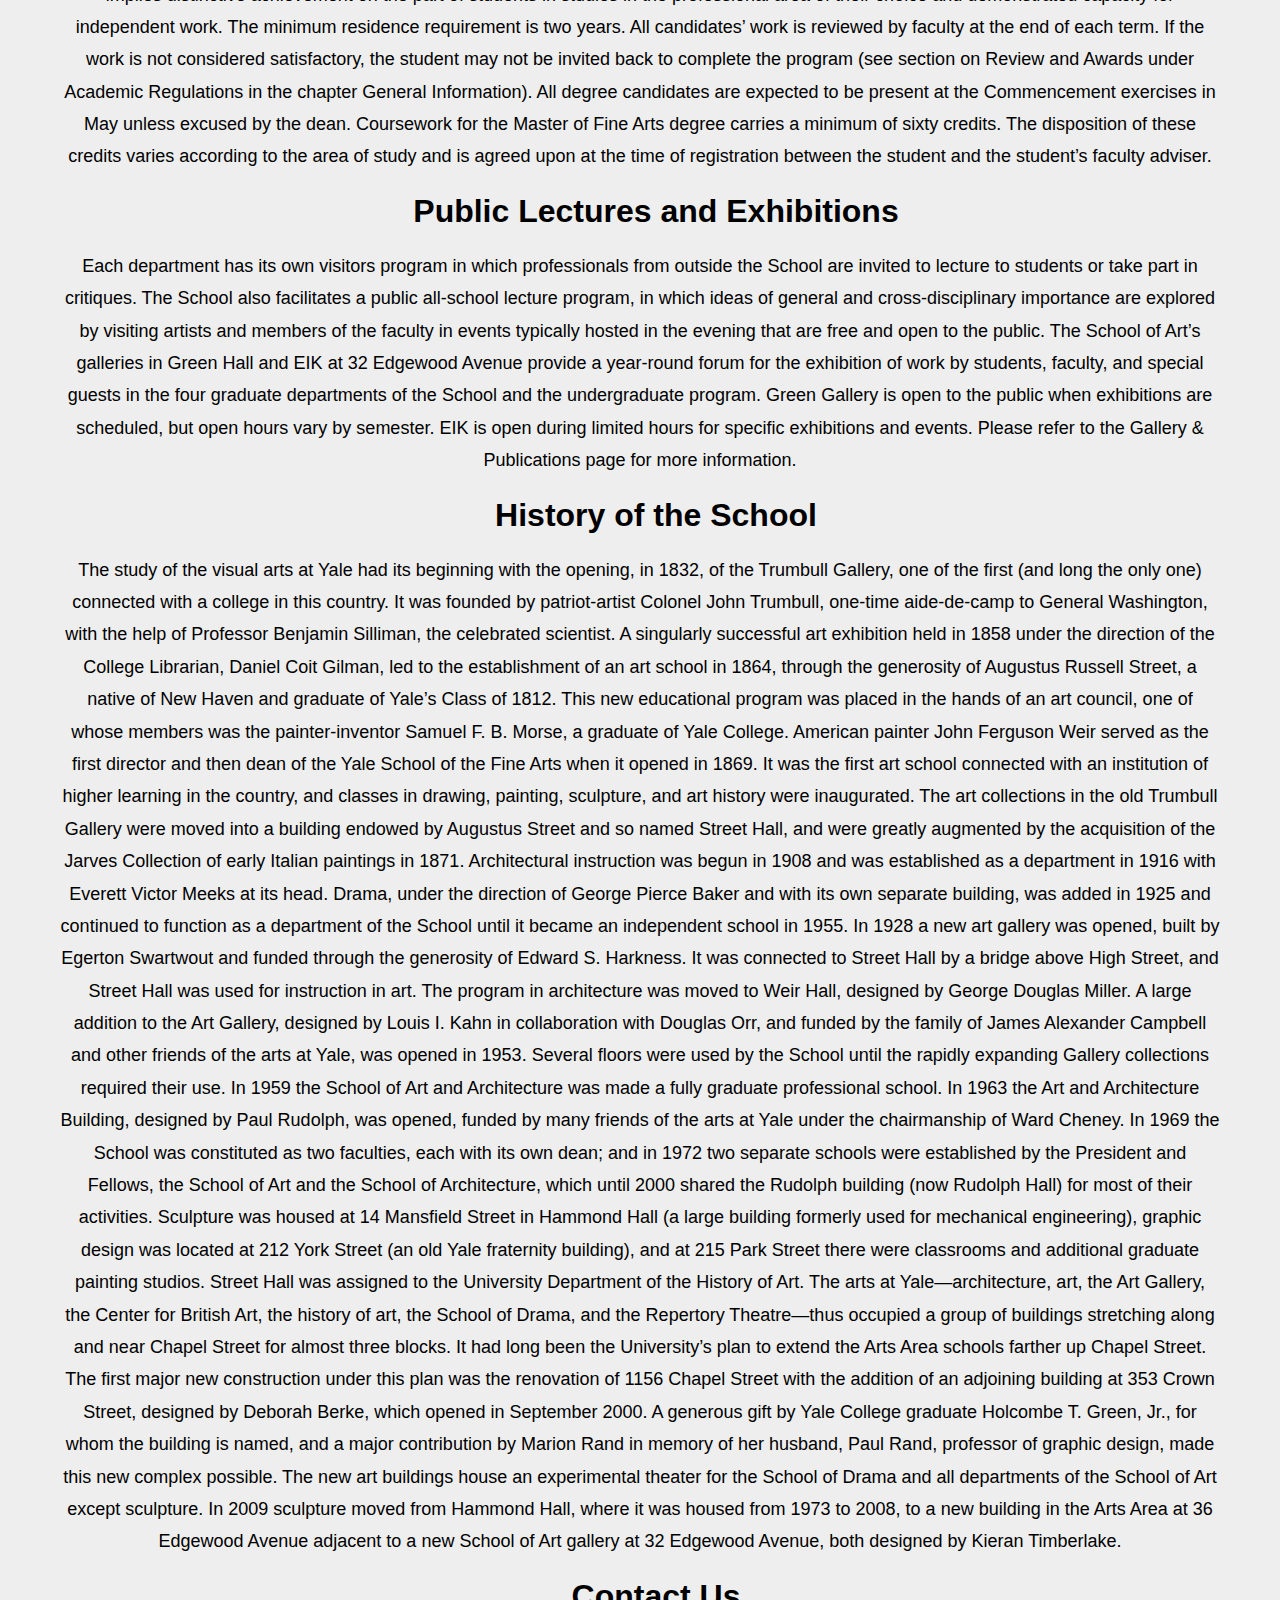
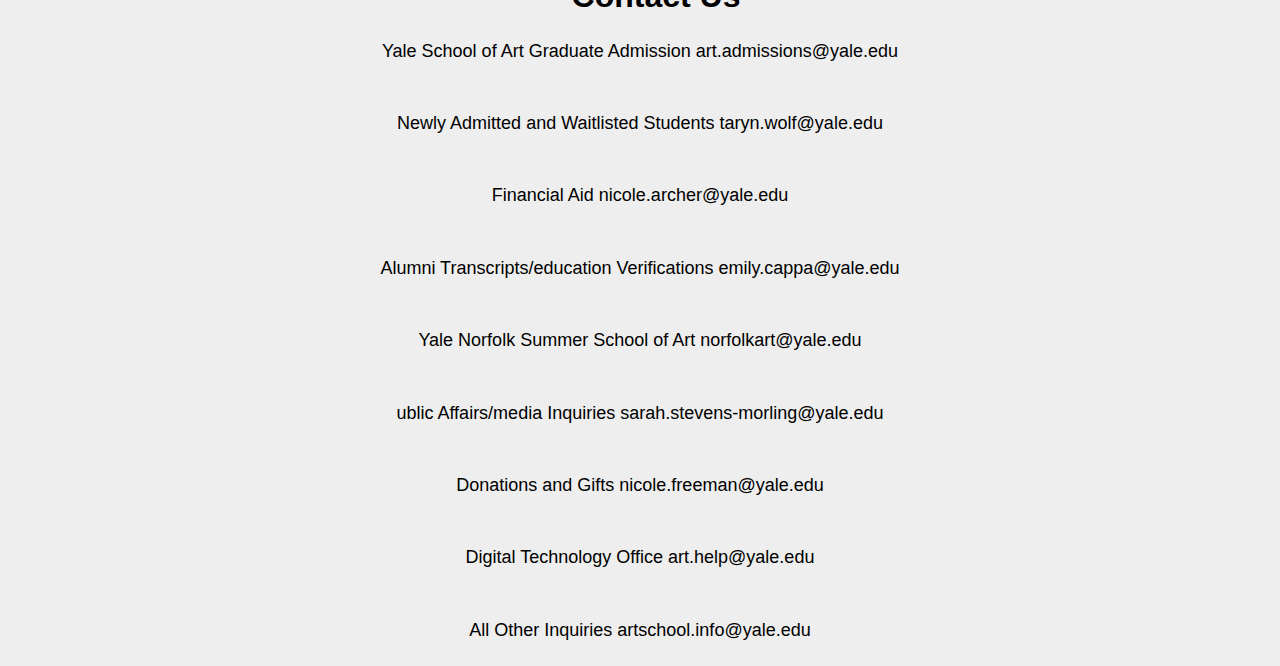
==== commit f5407313: "Update index.html" ====
--- a/index.html
+++ b/index.html
@@ -4,14 +4,14 @@
   <meta charset="utf-8">
   <title>Project 2</title>
   <meta name="viewport" content="width=device-width-scale=1.0,shrink-to-fit=no">
-  <link rel ="stylesheet" media="screen" href="css/meyersreset-and-normalize-form.css">
+  <link rel ="stylesheet" media="screen" href="css/meyers_and_normalize-form_reset.css">
   <link rel ="stylesheet" media="screen" href="css/screen.css">
   <script src="https://ajax.googleapis.com/ajax/libs/jquery/3.1.1/jquery.min.js"></script>
   <script src="js/screen.js"></script>
 </head>
-<body>
+<body id="body">
   <header>
-    <h1>About the School</h1>
+    <h1>About the School<h1>
     <nav>
       <ul>
         <li><a href="home.html">Home</a></li>
@@ -20,42 +20,195 @@
       </ul>
     </nav>
   </header>
-  <h1>Mission Statement</h1>
-    <div class="a">The mission of the Yale School of Art is to provide students with intellectually informed, hands-on instruction in the practice of an array of visual arts media within the context of a liberal arts university. As a part of the first institution of higher learning to successfully integrate a studio-based education into such a broad pedagogical framework, the Yale School of Art has a long and distinguished history of training artists of the highest caliber. A full-time faculty of working artists in conjunction with a diverse cross-section of accomplished visiting artists collaborate to design a program and foster an environment where the unique talents and perspectives of individual students can emerge and flourish.
-    The School of Art is founded on the belief that art is a fundamental force in national and international culture, and that one of the primary standards by which societies are judged is the quality, creative freedom, critical insight, and formal and technical innovation of the visual art they produce. The Yale School of Art teaches at the graduate and undergraduate levels, and consequently, the student body consists of those whose primary or exclusive focus is art as well as those for whom art is an essential part of a varied course of inquiry. The school currently offers degrees and undergraduate majors in the areas of graphic design, painting/printmaking, photography, and sculpture.</div>
+
+  <h2>Mission Statement</h2>
+  <div class="a">
+    The mission of the Yale School of Art is to provide students with
+    intellectually informed, hands-on instruction in the practice of an array
+    of visual arts media within the context of a liberal arts university. As a
+    part of the first institution of higher learning to successfully integrate
+    a studio-based education into such a broad pedagogical framework, the Yale
+    School of Art has a long and distinguished history of training artists of
+    the highest caliber. A full-time faculty of working artists in conjunction
+    with a diverse cross-section of accomplished visiting artists collaborate
+    to design a program and foster an environment where the unique talents and
+    perspectives of individual students can emerge and flourish. The School of
+    Art is founded on the belief that art is a fundamental force in national
+    and international culture, and that one of the primary standards by which
+    societies are judged is the quality, creative freedom, critical insight,
+    and formal and technical innovation of the visual art they produce. The
+    Yale School of Art teaches at the graduate and undergraduate levels, and
+    consequently, the student body consists of those whose primary or
+    exclusive focus is art as well as those for whom art is an essential part
+    of a varied course of inquiry. The school currently offers degrees and
+    undergraduate majors in the areas of graphic design, painting/printmaking,
+    photography, and sculpture.
+  </div>
   <h2>Study Areas</h2>
-  <div class="a">The Yale School of Art is a graduate school that confers MFA degrees in Graphic Design, Painting/Printmaking, Photography, and Sculpture.
-    All information on the graduate program study areas can be found through the appropriate link below, but for information on undergraduate course offerings here at the School of Art, please refer both to the Undergraduate page on the School of Art website and to the information provided by Yale College</div>
-    <h3>The Yale School of Art is a Graduate School That Confers Master of Fine Arts Degrees in Graphic Design, Painting/printmaking, Photography, and Sculpture</h3>
-    <div class="a">Artists and designers of unusual promise and strong motivation are provided an educational context in which they can explore the potential of their own talents in the midst of an intense critical dialogue. This dialogue is generated by their peers, by distinguished visitors, and by a faculty comprised of professional artists of acknowledged accomplishment.
-    The graduate student’s primary educational experience at Yale is centered on the student’s own studio activity. Supporting this enterprise are the experience, knowledge, and skills gained from rigorous, structured courses such as drawing, filmmaking, the relativity of color, and the rich academic offerings found throughout Yale. Each student is routinely exposed to many aesthetic positions through encounters with faculty members and visitors. The School is devoted not only to the refinement of visual skills, but also to the cultivation of the mind. Students must bring creative force and imagination to their own development, for these qualities cannot be taught—they can only be stimulated and appreciated.
-    The School of Art offers an undergraduate art major for students in Yale College (see the bulletin Yale College Programs of Study). In addition, the School’s courses are open to students in the Graduate School of Arts and Sciences and other professional schools of the University, and School of Art students may enroll in elective courses in the Graduate School and other professional schools as well as in the College with permission. </div>
-
-   <h2>Master of Fine Arts Degree (MFAS)</h2>
-   <div class="a">The degree of Master of Fine Arts is the only degree offered by the School of Art. It is conferred by the University upon recommendation of the faculty after the successful completion of all coursework in residence and after a thesis presentation that has been approved by the faculty. It implies distinctive achievement on the part of students in studies in the professional area of their choice and demonstrated capacity for independent work. The minimum residence requirement is two years. All candidates’ work is reviewed by faculty at the end of each term. If the work is not considered satisfactory, the student may not be invited back to complete the program (see section on Review and Awards under Academic Regulations in the chapter General Information). All degree candidates are expected to be present at the Commencement exercises in May unless excused by the dean.
-    Coursework for the Master of Fine Arts degree carries a minimum of sixty credits. The disposition of these credits varies according to the area of study and is agreed upon at the time of registration between the student and the student’s faculty adviser.</div>
-   <h2>Public Lectures and Exhibitions</h2>
-   <div class="a">Each department has its own visitors program in which professionals from outside the School are invited to lecture to students or take part in critiques.
-   The School also facilitates a public all-school lecture program, in which ideas of general and cross-disciplinary importance are explored by visiting artists and members of the faculty in events typically hosted in the evening that are free and open to the public.
-   The School of Art’s galleries in Green Hall and EIK at 32 Edgewood Avenue provide a year-round forum for the exhibition of work by students, faculty, and special guests in the four graduate departments of the School and the undergraduate program. Green Gallery is open to the public when exhibitions are scheduled, but open hours vary by semester. EIK is open during limited hours for specific exhibitions and events. Please refer to the Gallery & Publications page for more information.</div>
- </div>
-   <h2>History of the School</h2>
-     <div class="a">The study of the visual arts at Yale had its beginning with the opening, in 1832, of the Trumbull Gallery, one of the first (and long the only one) connected with a college in this country. It was founded by patriot-artist Colonel John Trumbull, one-time aide-de-camp to General Washington, with the help of Professor Benjamin Silliman, the celebrated scientist. A singularly successful art exhibition held in 1858 under the direction of the College Librarian, Daniel Coit Gilman, led to the establishment of an art school in 1864, through the generosity of Augustus Russell Street, a native of New Haven and graduate of Yale’s Class of 1812. This new educational program was placed in the hands of an art council, one of whose members was the painter-inventor Samuel F. B. Morse, a graduate of Yale College. American painter John Ferguson Weir served as the first director and then dean of the Yale School of the Fine Arts when it opened in 1869. It was the first art school connected with an institution of higher learning in the country, and classes in drawing, painting, sculpture, and art history were inaugurated. The art collections in the old Trumbull Gallery were moved into a building endowed by Augustus Street and so named Street Hall, and were greatly augmented by the acquisition of the Jarves Collection of early Italian paintings in 1871.
-   Architectural instruction was begun in 1908 and was established as a department in 1916 with Everett Victor Meeks at its head. Drama, under the direction of George Pierce Baker and with its own separate building, was added in 1925 and continued to function as a department of the School until it became an independent school in 1955. In 1928 a new art gallery was opened, built by Egerton Swartwout and funded through the generosity of Edward S. Harkness. It was connected to Street Hall by a bridge above High Street, and Street Hall was used for instruction in art. The program in architecture was moved to Weir Hall, designed by George Douglas Miller. A large addition to the Art Gallery, designed by Louis I. Kahn in collaboration with Douglas Orr, and funded by the family of James Alexander Campbell and other friends of the arts at Yale, was opened in 1953. Several ﬂoors were used by the School until the rapidly expanding Gallery collections required their use. In 1959 the School of Art and Architecture was made a fully graduate professional school. In 1963 the Art and Architecture Building, designed by Paul Rudolph, was opened, funded by many friends of the arts at Yale under the chairmanship of Ward Cheney. In 1969 the School was constituted as two faculties, each with its own dean; and in 1972 two separate schools were established by the President and Fellows, the School of Art and the School of Architecture, which until 2000 shared the Rudolph building (now Rudolph Hall) for most of their activities. Sculpture was housed at 14 Mansfield Street in Hammond Hall (a large building formerly used for mechanical engineering), graphic design was located at 212 York Street (an old Yale fraternity building), and at 215 Park Street there were classrooms and additional graduate painting studios. Street Hall was assigned to the University Department of the History of Art. The arts at Yale—architecture, art, the Art Gallery, the Center for British Art, the history of art, the School of Drama, and the Repertory Theatre—thus occupied a group of buildings stretching along and near Chapel Street for almost three blocks.
-   It had long been the University’s plan to extend the Arts Area schools farther up Chapel Street. The first major new construction under this plan was the renovation of 1156 Chapel Street with the addition of an adjoining building at 353 Crown Street, designed by Deborah Berke, which opened in September 2000. A generous gift by Yale College graduate Holcombe T. Green, Jr., for whom the building is named, and a major contribution by Marion Rand in memory of her husband, Paul Rand, professor of graphic design, made this new complex possible. The new art buildings house an experimental theater for the School of Drama and all departments of the School of Art except sculpture. In 2009 sculpture moved from Hammond Hall, where it was housed from 1973 to 2008, to a new building in the Arts Area at 36 Edgewood Avenue adjacent to a new School of Art gallery at 32 Edgewood Avenue, both designed by Kieran Timberlake.</div>
- 
- <h3>Contact Us</h3>
-  <div class="a">
-   <p><strong>Yale School of Art Graduate Admission</strong>    art.admissions@yale.edu</p>
-   <p><strong>Newly Admitted and Waitlisted Students</strong>    taryn.wolf@yale.edu</p>
-   <p><strong>Financial Aid</strong>    nicole.archer@yale.edu</p>
-   <P><strong>Alumni Transcripts/education Verifications</strong>    emily.cappa@yale.edu</P>
-   <p><strong>Yale Norfolk Summer School of Art</strong>   norfolkart@yale.edu</p>
-   <P><strong>Public Affairs/media Inquiries</strong>    sarah.stevens-morling@yale.edu</P>
-   <p><strong>Donations and Gifts</strong>    nicole.freeman@yale.edu</p>
-   <p><strong>Digital Technology Office</strong>    art.help@yale.edu</p>
-   <p><strong>All Other Inquiries</strong>    artschool.info@yale.edu</p>
-</div>
-  
+  <div class="a">
+    The Yale School of Art is a graduate school that confers MFA degrees in
+    Graphic Design, Painting/Printmaking, Photography, and Sculpture. All
+    information on the graduate program study areas can be found through the
+    appropriate link below, but for information on undergraduate course
+    offerings here at the School of Art, please refer both to the
+    Undergraduate page on the School of Art website and to the information
+    provided by Yale College
+  </div>
+  <h3>
+    Master of Fine Arts Degrees in Graphic Design, Painting/printmaking,
+    Photography, and Sculpture
+  </h3>
+  <div class="a">
+    Artists and designers of unusual promise and strong motivation are
+    provided an educational context in which they can explore the potential of
+    their own talents in the midst of an intense critical dialogue. This
+    dialogue is generated by their peers, by distinguished visitors, and by a
+    faculty comprised of professional artists of acknowledged accomplishment.
+    The graduate student’s primary educational experience at Yale is centered
+    on the student’s own studio activity. Supporting this enterprise are the
+    experience, knowledge, and skills gained from rigorous, structured courses
+    such as drawing, filmmaking, the relativity of color, and the rich
+    academic offerings found throughout Yale. Each student is routinely
+    exposed to many aesthetic positions through encounters with faculty
+    members and visitors. The School is devoted not only to the refinement of
+    visual skills, but also to the cultivation of the mind. Students must
+    bring creative force and imagination to their own development, for these
+    qualities cannot be taught—they can only be stimulated and appreciated.
+    The School of Art offers an undergraduate art major for students in Yale
+    College (see the bulletin Yale College Programs of Study). In addition,
+    the School’s courses are open to students in the Graduate School of Arts
+    and Sciences and other professional schools of the University, and School
+    of Art students may enroll in elective courses in the Graduate School and
+    other professional schools as well as in the College with permission.
+  </div>
+  <h2>Master of Fine Arts Degree (MFAS)</h2>
+  <div class="a">
+    The degree of Master of Fine Arts is the only degree offered by the School
+    of Art. It is conferred by the University upon recommendation of the
+    faculty after the successful completion of all coursework in residence and
+    after a thesis presentation that has been approved by the faculty. It
+    implies distinctive achievement on the part of students in studies in the
+    professional area of their choice and demonstrated capacity for
+    independent work. The minimum residence requirement is two years. All
+    candidates’ work is reviewed by faculty at the end of each term. If the
+    work is not considered satisfactory, the student may not be invited back
+    to complete the program (see section on Review and Awards under Academic
+    Regulations in the chapter General Information). All degree candidates are
+    expected to be present at the Commencement exercises in May unless excused
+    by the dean. Coursework for the Master of Fine Arts degree carries a
+    minimum of sixty credits. The disposition of these credits varies
+    according to the area of study and is agreed upon at the time of
+    registration between the student and the student’s faculty adviser.
+  </div>
+  <h2>Public Lectures and Exhibitions</h2>
+  <div class="a">
+    Each department has its own visitors program in which professionals from
+    outside the School are invited to lecture to students or take part in
+    critiques. The School also facilitates a public all-school lecture
+    program, in which ideas of general and cross-disciplinary importance are
+    explored by visiting artists and members of the faculty in events
+    typically hosted in the evening that are free and open to the public. The
+    School of Art’s galleries in Green Hall and EIK at 32 Edgewood Avenue
+    provide a year-round forum for the exhibition of work by students,
+    faculty, and special guests in the four graduate departments of the School
+    and the undergraduate program. Green Gallery is open to the public when
+    exhibitions are scheduled, but open hours vary by semester. EIK is open
+    during limited hours for specific exhibitions and events. Please refer to
+    the Gallery & Publications page for more information.
+  </div>
+  <h2>History of the School</h2>
+  <div class="a">
+    The study of the visual arts at Yale had its beginning with the opening,
+    in 1832, of the Trumbull Gallery, one of the first (and long the only one)
+    connected with a college in this country. It was founded by patriot-artist
+    Colonel John Trumbull, one-time aide-de-camp to General Washington, with
+    the help of Professor Benjamin Silliman, the celebrated scientist. A
+    singularly successful art exhibition held in 1858 under the direction of
+    the College Librarian, Daniel Coit Gilman, led to the establishment of an
+    art school in 1864, through the generosity of Augustus Russell Street, a
+    native of New Haven and graduate of Yale’s Class of 1812. This new
+    educational program was placed in the hands of an art council, one of
+    whose members was the painter-inventor Samuel F. B. Morse, a graduate of
+    Yale College. American painter John Ferguson Weir served as the first
+    director and then dean of the Yale School of the Fine Arts when it opened
+    in 1869. It was the first art school connected with an institution of
+    higher learning in the country, and classes in drawing, painting,
+    sculpture, and art history were inaugurated. The art collections in the
+    old Trumbull Gallery were moved into a building endowed by Augustus Street
+    and so named Street Hall, and were greatly augmented by the acquisition of
+    the Jarves Collection of early Italian paintings in 1871. Architectural
+    instruction was begun in 1908 and was established as a department in 1916
+    with Everett Victor Meeks at its head. Drama, under the direction of
+    George Pierce Baker and with its own separate building, was added in 1925
+    and continued to function as a department of the School until it became an
+    independent school in 1955. In 1928 a new art gallery was opened, built by
+    Egerton Swartwout and funded through the generosity of Edward S. Harkness.
+    It was connected to Street Hall by a bridge above High Street, and Street
+    Hall was used for instruction in art. The program in architecture was
+    moved to Weir Hall, designed by George Douglas Miller. A large addition to
+    the Art Gallery, designed by Louis I. Kahn in collaboration with Douglas
+    Orr, and funded by the family of James Alexander Campbell and other
+    friends of the arts at Yale, was opened in 1953. Several ﬂoors were used
+    by the School until the rapidly expanding Gallery collections required
+    their use. In 1959 the School of Art and Architecture was made a fully
+    graduate professional school. In 1963 the Art and Architecture Building,
+    designed by Paul Rudolph, was opened, funded by many friends of the arts
+    at Yale under the chairmanship of Ward Cheney. In 1969 the School was
+    constituted as two faculties, each with its own dean; and in 1972 two
+    separate schools were established by the President and Fellows, the School
+    of Art and the School of Architecture, which until 2000 shared the Rudolph
+    building (now Rudolph Hall) for most of their activities. Sculpture was
+    housed at 14 Mansfield Street in Hammond Hall (a large building formerly
+    used for mechanical engineering), graphic design was located at 212 York
+    Street (an old Yale fraternity building), and at 215 Park Street there
+    were classrooms and additional graduate painting studios. Street Hall was
+    assigned to the University Department of the History of Art. The arts at
+    Yale—architecture, art, the Art Gallery, the Center for British Art, the
+    history of art, the School of Drama, and the Repertory Theatre—thus
+    occupied a group of buildings stretching along and near Chapel Street for
+    almost three blocks. It had long been the University’s plan to extend the
+    Arts Area schools farther up Chapel Street. The first major new
+    construction under this plan was the renovation of 1156 Chapel Street with
+    the addition of an adjoining building at 353 Crown Street, designed by
+    Deborah Berke, which opened in September 2000. A generous gift by Yale
+    College graduate Holcombe T. Green, Jr., for whom the building is named,
+    and a major contribution by Marion Rand in memory of her husband, Paul
+    Rand, professor of graphic design, made this new complex possible. The new
+    art buildings house an experimental theater for the School of Drama and
+    all departments of the School of Art except sculpture. In 2009 sculpture
+    moved from Hammond Hall, where it was housed from 1973 to 2008, to a new
+    building in the Arts Area at 36 Edgewood Avenue adjacent to a new School
+    of Art gallery at 32 Edgewood Avenue, both designed by Kieran Timberlake.
+  </div>
+  <h2>Contact Us</h2>
+  <div class="a">
+    Yale School of Art Graduate Admission
+    art.admissions@yale.edu
+  </div>
+  <div class="a">
+    Newly Admitted and Waitlisted Students
+    taryn.wolf@yale.edu
+  </div>
+  <div class="a">Financial Aid nicole.archer@yale.edu</div>
+  <div class="a">
+    Alumni Transcripts/education Verifications
+    emily.cappa@yale.edu
+  </div>
+  <div class="a">
+    Yale Norfolk Summer School of Art norfolkart@yale.edu
+  </div>
+  <div class="a">
+    ublic Affairs/media Inquiries
+    sarah.stevens-morling@yale.edu
+  </div>
+ <div class="a">
+    Donations and Gifts nicole.freeman@yale.edu
+  </div>
+  <div class="a">
+    Digital Technology Office art.help@yale.edu
+  </div>
+  <div class="a">
+    All Other Inquiries artschool.info@yale.edu
+  </div>
 </body>
 </html>
--- a/css/screen.css
+++ b/css/screen.css
@@ -1,4 +1,170 @@
-body {
+* {
+  margin: 0px;
+  padding: 0px;
+  box-sizing: border-box;
+  font-family: "Poppins", sans-serif;
+
+}
+
+nav {
+  display: flex;
+  flex-direction: column;
+
+  background-color: #053b50;
+  padding: 1.5em 0em;
+
+
+}
+
+nav ul {
+  display: flex;
+  justify-content: center;
+  width: 100%;
+  padding: 0.4em;
+  background-color: #053b50;
+
+}
+
+nav ul li {
+  margin: 0.4em 1em;
+  list-style: none;
+  padding: 0.5em;
+  background-color: #053b50;
+
+}
+
+nav ul li a {
+  text-decoration: none;
+  font-size: medium;
+  font-weight: 700;
+  background-color: #053b50;
+  color: white;
+
+
+}
+
+nav ul li a:hover {
+
+  transform: scale(0.4);
+}
+
+nav h1 {
+  font-size: 2.4em;
+  margin: 0.7em;
+}
+
+h1 {
+  text-align: center;
+  margin-top: 1em;
+  background-color: #053b50;
+  color: white;
+
+}
+
+.p1 {
+
+  margin-top: 1em;
+  margin-left: 1em;
+  display: flex;
+  justify-content: center;
+  padding: 0.8em;
+}
+
+h2 {
+  font-size: 2em;
+  margin-left: 1em;
+
+}
+
+p {
+  max-width: 90%;
+  margin-left: 1em;
+  display: flex;
+  justify-content: center;
+  padding: 0.8em;
+}
+
+#indexP{
+  font-size: 25px;
+  font-weight: bold;
+  margin-left: auto;
+  margin-right: auto;
+  text-align: center;
+}
+
+h3 {
+  margin-left: 1em;
+  padding: 0.8em;
+}
+
+#programs ul {
+  margin-left: 2em;
+  padding: 0.8em;
+}
+
+h3 {
+  margin: 1em;
+}
+
+
+/* CONTACT  */
+footer {
+  background: #053b50;
+  color: ghostwhite;
+  text-align: center;
+  font-size: medium;
+  padding: 2em;
+  margin-top: 2em;
+  padding-bottom: 10px;
+
+}
+
+h5 {
+  margin: 1em;
+  padding: 0.8em;
+}
+
+
+
+
+/* CONTACT US  */
+h1 {
+  text-align: center;
+  margin: 1em;
+}
+
+
+
+
+
+
+/* Merged CSS */
+
+
+
+#body {
+  font-family: "Poppins", sans-serif;
+  margin-left: auto;
+  margin-right: auto;
+  text-align: center;
+
+  background-color: #eeeeee;
+  /* margin-top: 10px; */
+}
+
+.body {
+  font-family: "Poppins", sans-serif;
+  margin-left: auto;
+  margin-right: auto;
+  text-align: center;
+  background-color: #eeeeee;
+  margin-top: 0;
+
+  display: flex;
+  flex-direction: column;
+}
+
+#indexBody {
  font-family: "Poppins", sans-serif;
   margin-left: auto;
   margin-right: auto;
@@ -7,6 +173,7 @@
   margin-top: 0;
 }
 
+
 header {
   background-color: #053b50;
   color: #eeeeee;
@@ -20,6 +187,7 @@
   display: flex;
   margin-left: auto;
   margin-right: auto;
+  justify-content: center;
 }
 
 nav ul li a {
@@ -28,83 +196,224 @@
   margin: 1em;
 }
 
-
-.labels{
-  margin-left: auto;
-  margin-right: auto;
-  display: flex;
-  width: 300px;
-  text-align: center;
-  padding: 1em; 
-
-}
-
-.textAreas{
+form {
+  display: flex;
+  flex-wrap: wrap;
+  justify-content: center;
+  padding: 30px;
+  width: 100%;
+  margin: 0 auto;
+}
+
+label {
   display: block;
-  width: 300px;
-  height: 25px;
-  margin-left: 20px;
+  font-weight: 600;
+  margin-bottom: 8px;
+}
+
+input{
+  width: 100%;
+  padding: 8px;
+  margin-bottom: 16px;
+  box-sizing: border-box;
+  
+}
+
+
+.textAreas {
+  width: 100%;
+  padding: 8px;
+  margin-bottom: 16px;
+  box-sizing: border-box;
+
+}
+
+.radioName {
+  font-size: 20px;
+  font-weight: bold;
+  text-decoration: underline;
+  padding-bottom: 10px;
+}
+
+#submit {
+  background-color: #64ccc5;
+  outline: none;
+  width: 100%;
+  height: 40px;
+  margin: 1em;
+}
+
+#submit:hover {
+  transition: 0.4s;
+  background: black;
+  color: white;
+
+}
+
+#form-content {
+  width: 100%;
+  padding: 10px 0;
+  margin: 0 auto;
+  border-style: hidden;
   vertical-align: middle;
 }
 
-.radioName {
-  text-decoration: underline;
-  padding: 6px;
-  margin-bottom: 20px;
-}
-
-
-.radio-group1 input[type="radio"] {
-  margin-bottom: 20px;
-  margin-right: 5px;
-
-}
-
-.radio-group1 label{
-  margin-right: 15px;
-  vertical-align: middle;
-  margin-bottom: 20px;
- 
-}
-
-#submitButton{
-  margin: auto;
-  float: right;
-  padding: 10px;  
-}
-
-#submit{
-  background-color: #64ccc5;
-   width: 100px;
-   height: 25px;
-}
-div.a {
-    line-height: 1.8;
-    font-size: 16px;
-}
+
+
+button {
+  height: 40px;
+  width: 120px;
+  outline: none;
+
+}
+
+button a {
+  text-decoration: none;
+  width: 100%;
+  color: black;
+  height: 100%;
+  font-weight: 600;
+  background: transparent;
+
+}
+
+button:hover {
+  transition: 0.5s;
+  background: rgb(212, 188, 188);
+  outline: none;
+
+}
+
+#submitButton {
+  display: flex;
+  max-width: 100vw;
+  justify-content: center;
+}
+
+
 @media (min-width: 600px) {
-   .div {
+  div.a {
+    line-height: 1.2;
+    font-size: 15px;
+    display: flex;
+    flex-direction: column;
+    padding-top: 5px;
+    padding-bottom: 5px;
+    padding-right: 15px;
+    padding-left: 15px;
+  }
+
+  .topnav a {
+    float: none;
+    width: 100%;
+
+P{
+  padding: 10px;
+  font-size: 20px;
+  font-weight: bold;
+}
+
+h1{
+  padding: 10px;
+  font-size: 20px;
+  font-weight: bold;
+}
+  
+
+@media (min-width: 600px) {
+  div.a {
+     line-height: 1.2;
+    font-size: 15px;
+    display: flex;
+    flex-direction: column;
+    padding-top: 20px;
+    padding-bottom: 20px;
+    padding-right: 30px;
+    padding-left: 30px;
+   }
+  }
+
+@media screen and (min-width: 800px) {
+   div.a {
+     line-height: 1.5;
+     font-size: 19px;
      display: flex;
      flex-direction: column;
-   }
-   .topnav a {
-     float: none;
-     width: 100%;
+     padding-top: 15px;
+     padding-bottom: 15px;
+     padding-right: 100px;
+     padding-left: 100px;
+    }
+}
+  
+  #form-content{
+    width: 50%;
+
   }
-   #one{
-     font-size:16px;
-     line-height: 1.8;
-
-}
-}
- @media screen and (min-width: 900px) {
-   .topnav a {
-      width: 100%;
-   }
-   .div {
-     display: flex;
-     vertical-align: text-top;
-     text-align: center;
+  
+  #form-content {
+  width: 50%;
+
+}
+
+  
+  #indexP{
+  font-size: 20px;
+}
+
+}
+
+
+
+
+
+ 
+ #form-content{
+   width: 35%;
+   
  }
-}
-
+ 
+ P{
+  font-size: 35px;    
+}
+
+
+@media screen and (min-width: 800px) {
+  .topnav a {
+    width: 100%;
+  }
+
+  div.a {
+    line-height: 1.8;
+    font-size: 18px;
+    display: flex;
+    flex-direction: column;
+    padding-top: 20px;
+    padding-bottom: 20px;
+    padding-right: 60px;
+    padding-left: 60px;
+  }
+
+
+#indexP{
+  font-size: 15px;
+}
+
+
+.radioName {
+  font-size: 25px;
+}
+
+
+
+#form-content {
+  width: 35%;
+
+}
+
+
+.radioName {
+  font-size: 30px;
+
+}
+}
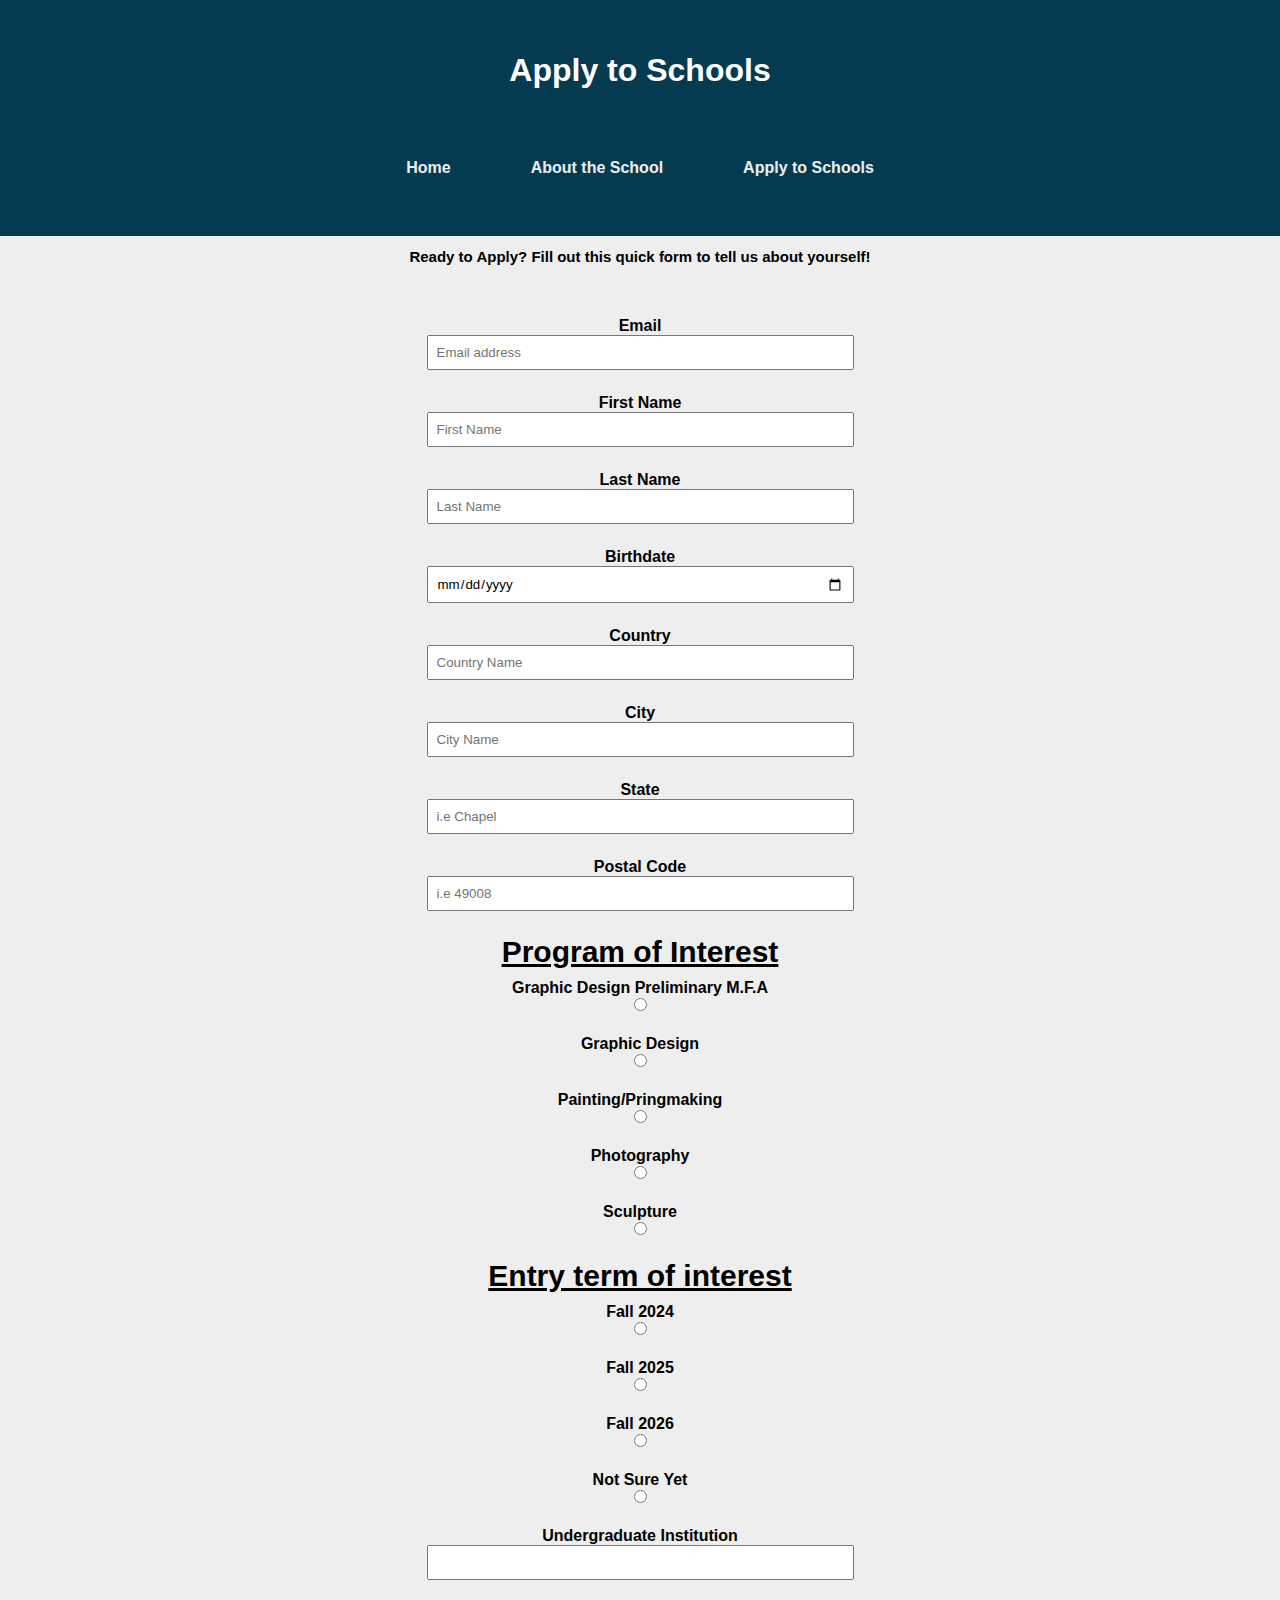
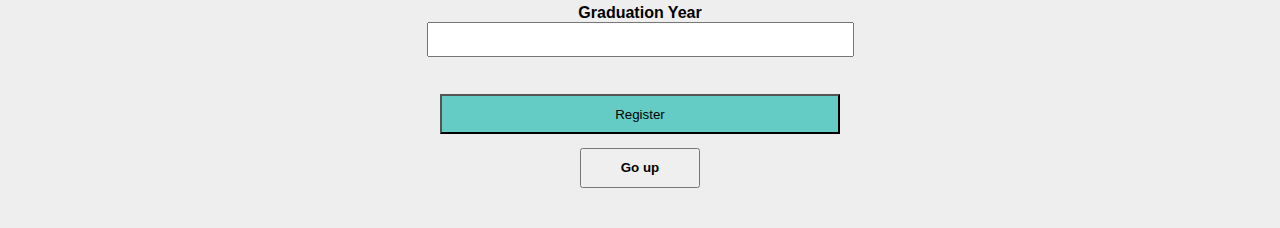
==== commit 2b6a6bf9: "Create index.html" ====
--- a/index.html
+++ b/index.html
@@ -1,17 +1,17 @@
-<!DOCTYPE html>
+<!doctype html>
 <html lang="en" class="nojs">
 <head>
-  <meta charset="utf-8">
-  <title>Project 2</title>
+  <meta charset="UTF-8">
+  <title>Apply</title>
   <meta name="viewport" content="width=device-width-scale=1.0,shrink-to-fit=no">
-  <link rel ="stylesheet" media="screen" href="css/meyers_and_normalize-form_reset.css">
-  <link rel ="stylesheet" media="screen" href="css/screen.css">
+  <link rel="stylesheet" media="screen" href="css/meyersreset-and-normalize-form.css">
+  <link rel="stylesheet" media="screen" href="css/screen.css">
   <script src="https://ajax.googleapis.com/ajax/libs/jquery/3.1.1/jquery.min.js"></script>
   <script src="js/screen.js"></script>
 </head>
-<body id="body">
+<body  id="indexBody">
   <header>
-    <h1>About the School<h1>
+    <h1>Apply to Schools</h1>
     <nav>
       <ul>
         <li><a href="home.html">Home</a></li>
@@ -20,195 +20,65 @@
       </ul>
     </nav>
   </header>
-
-  <h2>Mission Statement</h2>
-  <div class="a">
-    The mission of the Yale School of Art is to provide students with
-    intellectually informed, hands-on instruction in the practice of an array
-    of visual arts media within the context of a liberal arts university. As a
-    part of the first institution of higher learning to successfully integrate
-    a studio-based education into such a broad pedagogical framework, the Yale
-    School of Art has a long and distinguished history of training artists of
-    the highest caliber. A full-time faculty of working artists in conjunction
-    with a diverse cross-section of accomplished visiting artists collaborate
-    to design a program and foster an environment where the unique talents and
-    perspectives of individual students can emerge and flourish. The School of
-    Art is founded on the belief that art is a fundamental force in national
-    and international culture, and that one of the primary standards by which
-    societies are judged is the quality, creative freedom, critical insight,
-    and formal and technical innovation of the visual art they produce. The
-    Yale School of Art teaches at the graduate and undergraduate levels, and
-    consequently, the student body consists of those whose primary or
-    exclusive focus is art as well as those for whom art is an essential part
-    of a varied course of inquiry. The school currently offers degrees and
-    undergraduate majors in the areas of graphic design, painting/printmaking,
-    photography, and sculpture.
-  </div>
-  <h2>Study Areas</h2>
-  <div class="a">
-    The Yale School of Art is a graduate school that confers MFA degrees in
-    Graphic Design, Painting/Printmaking, Photography, and Sculpture. All
-    information on the graduate program study areas can be found through the
-    appropriate link below, but for information on undergraduate course
-    offerings here at the School of Art, please refer both to the
-    Undergraduate page on the School of Art website and to the information
-    provided by Yale College
-  </div>
-  <h3>
-    Master of Fine Arts Degrees in Graphic Design, Painting/printmaking,
-    Photography, and Sculpture
-  </h3>
-  <div class="a">
-    Artists and designers of unusual promise and strong motivation are
-    provided an educational context in which they can explore the potential of
-    their own talents in the midst of an intense critical dialogue. This
-    dialogue is generated by their peers, by distinguished visitors, and by a
-    faculty comprised of professional artists of acknowledged accomplishment.
-    The graduate student’s primary educational experience at Yale is centered
-    on the student’s own studio activity. Supporting this enterprise are the
-    experience, knowledge, and skills gained from rigorous, structured courses
-    such as drawing, filmmaking, the relativity of color, and the rich
-    academic offerings found throughout Yale. Each student is routinely
-    exposed to many aesthetic positions through encounters with faculty
-    members and visitors. The School is devoted not only to the refinement of
-    visual skills, but also to the cultivation of the mind. Students must
-    bring creative force and imagination to their own development, for these
-    qualities cannot be taught—they can only be stimulated and appreciated.
-    The School of Art offers an undergraduate art major for students in Yale
-    College (see the bulletin Yale College Programs of Study). In addition,
-    the School’s courses are open to students in the Graduate School of Arts
-    and Sciences and other professional schools of the University, and School
-    of Art students may enroll in elective courses in the Graduate School and
-    other professional schools as well as in the College with permission.
-  </div>
-  <h2>Master of Fine Arts Degree (MFAS)</h2>
-  <div class="a">
-    The degree of Master of Fine Arts is the only degree offered by the School
-    of Art. It is conferred by the University upon recommendation of the
-    faculty after the successful completion of all coursework in residence and
-    after a thesis presentation that has been approved by the faculty. It
-    implies distinctive achievement on the part of students in studies in the
-    professional area of their choice and demonstrated capacity for
-    independent work. The minimum residence requirement is two years. All
-    candidates’ work is reviewed by faculty at the end of each term. If the
-    work is not considered satisfactory, the student may not be invited back
-    to complete the program (see section on Review and Awards under Academic
-    Regulations in the chapter General Information). All degree candidates are
-    expected to be present at the Commencement exercises in May unless excused
-    by the dean. Coursework for the Master of Fine Arts degree carries a
-    minimum of sixty credits. The disposition of these credits varies
-    according to the area of study and is agreed upon at the time of
-    registration between the student and the student’s faculty adviser.
-  </div>
-  <h2>Public Lectures and Exhibitions</h2>
-  <div class="a">
-    Each department has its own visitors program in which professionals from
-    outside the School are invited to lecture to students or take part in
-    critiques. The School also facilitates a public all-school lecture
-    program, in which ideas of general and cross-disciplinary importance are
-    explored by visiting artists and members of the faculty in events
-    typically hosted in the evening that are free and open to the public. The
-    School of Art’s galleries in Green Hall and EIK at 32 Edgewood Avenue
-    provide a year-round forum for the exhibition of work by students,
-    faculty, and special guests in the four graduate departments of the School
-    and the undergraduate program. Green Gallery is open to the public when
-    exhibitions are scheduled, but open hours vary by semester. EIK is open
-    during limited hours for specific exhibitions and events. Please refer to
-    the Gallery & Publications page for more information.
-  </div>
-  <h2>History of the School</h2>
-  <div class="a">
-    The study of the visual arts at Yale had its beginning with the opening,
-    in 1832, of the Trumbull Gallery, one of the first (and long the only one)
-    connected with a college in this country. It was founded by patriot-artist
-    Colonel John Trumbull, one-time aide-de-camp to General Washington, with
-    the help of Professor Benjamin Silliman, the celebrated scientist. A
-    singularly successful art exhibition held in 1858 under the direction of
-    the College Librarian, Daniel Coit Gilman, led to the establishment of an
-    art school in 1864, through the generosity of Augustus Russell Street, a
-    native of New Haven and graduate of Yale’s Class of 1812. This new
-    educational program was placed in the hands of an art council, one of
-    whose members was the painter-inventor Samuel F. B. Morse, a graduate of
-    Yale College. American painter John Ferguson Weir served as the first
-    director and then dean of the Yale School of the Fine Arts when it opened
-    in 1869. It was the first art school connected with an institution of
-    higher learning in the country, and classes in drawing, painting,
-    sculpture, and art history were inaugurated. The art collections in the
-    old Trumbull Gallery were moved into a building endowed by Augustus Street
-    and so named Street Hall, and were greatly augmented by the acquisition of
-    the Jarves Collection of early Italian paintings in 1871. Architectural
-    instruction was begun in 1908 and was established as a department in 1916
-    with Everett Victor Meeks at its head. Drama, under the direction of
-    George Pierce Baker and with its own separate building, was added in 1925
-    and continued to function as a department of the School until it became an
-    independent school in 1955. In 1928 a new art gallery was opened, built by
-    Egerton Swartwout and funded through the generosity of Edward S. Harkness.
-    It was connected to Street Hall by a bridge above High Street, and Street
-    Hall was used for instruction in art. The program in architecture was
-    moved to Weir Hall, designed by George Douglas Miller. A large addition to
-    the Art Gallery, designed by Louis I. Kahn in collaboration with Douglas
-    Orr, and funded by the family of James Alexander Campbell and other
-    friends of the arts at Yale, was opened in 1953. Several ﬂoors were used
-    by the School until the rapidly expanding Gallery collections required
-    their use. In 1959 the School of Art and Architecture was made a fully
-    graduate professional school. In 1963 the Art and Architecture Building,
-    designed by Paul Rudolph, was opened, funded by many friends of the arts
-    at Yale under the chairmanship of Ward Cheney. In 1969 the School was
-    constituted as two faculties, each with its own dean; and in 1972 two
-    separate schools were established by the President and Fellows, the School
-    of Art and the School of Architecture, which until 2000 shared the Rudolph
-    building (now Rudolph Hall) for most of their activities. Sculpture was
-    housed at 14 Mansfield Street in Hammond Hall (a large building formerly
-    used for mechanical engineering), graphic design was located at 212 York
-    Street (an old Yale fraternity building), and at 215 Park Street there
-    were classrooms and additional graduate painting studios. Street Hall was
-    assigned to the University Department of the History of Art. The arts at
-    Yale—architecture, art, the Art Gallery, the Center for British Art, the
-    history of art, the School of Drama, and the Repertory Theatre—thus
-    occupied a group of buildings stretching along and near Chapel Street for
-    almost three blocks. It had long been the University’s plan to extend the
-    Arts Area schools farther up Chapel Street. The first major new
-    construction under this plan was the renovation of 1156 Chapel Street with
-    the addition of an adjoining building at 353 Crown Street, designed by
-    Deborah Berke, which opened in September 2000. A generous gift by Yale
-    College graduate Holcombe T. Green, Jr., for whom the building is named,
-    and a major contribution by Marion Rand in memory of her husband, Paul
-    Rand, professor of graphic design, made this new complex possible. The new
-    art buildings house an experimental theater for the School of Drama and
-    all departments of the School of Art except sculpture. In 2009 sculpture
-    moved from Hammond Hall, where it was housed from 1973 to 2008, to a new
-    building in the Arts Area at 36 Edgewood Avenue adjacent to a new School
-    of Art gallery at 32 Edgewood Avenue, both designed by Kieran Timberlake.
-  </div>
-  <h2>Contact Us</h2>
-  <div class="a">
-    Yale School of Art Graduate Admission
-    art.admissions@yale.edu
-  </div>
-  <div class="a">
-    Newly Admitted and Waitlisted Students
-    taryn.wolf@yale.edu
-  </div>
-  <div class="a">Financial Aid nicole.archer@yale.edu</div>
-  <div class="a">
-    Alumni Transcripts/education Verifications
-    emily.cappa@yale.edu
-  </div>
-  <div class="a">
-    Yale Norfolk Summer School of Art norfolkart@yale.edu
-  </div>
-  <div class="a">
-    ublic Affairs/media Inquiries
-    sarah.stevens-morling@yale.edu
-  </div>
- <div class="a">
-    Donations and Gifts nicole.freeman@yale.edu
-  </div>
-  <div class="a">
-    Digital Technology Office art.help@yale.edu
-  </div>
-  <div class="a">
-    All Other Inquiries artschool.info@yale.edu
-  </div>
+  <p id="indexP">Ready to Apply? Fill out this quick form to tell us about yourself!</p>
+  <form method="get" action="#null" autocomplete="on">
+    <div id="form-content">
+      <div class="elementCss">
+        <label class="labels">Email <input class="textAreas" placeholder ="Email address" type="text" name="email_field" required></label>
+      </div>
+      <div class="elementCss">
+        <label class="labels">First Name <input class="textAreas" type="text" name="first_name_field" placeholder="First Name" required></label>
+      </div>
+      <div class="elementCss">
+        <label class="labels">Last Name <input class="textAreas" type="text" name="last_name_field" placeholder="Last Name" required></label>
+      </div>
+      <div class="elementCss">
+        <label class="labels">Birthdate <input class="textAreas" type="date" name="birthdate" placeholder="i.e 03-09-2023" required></label>
+      </div>
+      <div class="elementCss">
+        <label class="labels">Country <input class="textAreas" type="text" name="country" placeholder="Country Name"  required></label>
+      </div>
+      <div class="elementCss">
+        <label class="labels">City <input class="textAreas" type="text" name="city" placeholder="City Name"  required></label>
+      </div>
+      <div class="elementCss">
+        <label class="labels">State <input  class="textAreas" type="text" name="state" placeholder="i.e Chapel"  required></label>
+      </div>
+      <div class="elementCss">
+        <label class="labels">Postal Code<input class="textAreas" type="text" name="postal_code" placeholder="i.e 49008" required></label>
+      </div>
+      <div class="radioName"> Program of Interest </div>
+      <div class="radio-group1">
+        <label>Graphic Design Preliminary M.F.A <input type="radio" name="POI_field" value="Graphic Design Preliminary M.F.A"></label>
+        <label>Graphic Design<input type="radio" name="POI_field" value="Graphic Design"></label>
+        <label>Painting/Pringmaking <input type="radio" name="POI_field" value="Painting/Printmaking"></label>
+        <label>Photography <input type="radio" name="POI_field" value="photography"></label>
+        <label>Sculpture<input type="radio" name="POI_field" value="Sculpture"></label>
+      </div>
+      <div class="radioName">Entry term of interest</div>
+      <div class="radio-group2">
+        <label>Fall 2024<input type="radio" name="term" value="Fall2024"></label>
+        <label>Fall 2025<input type="radio" name="term" value="Fall2025"></label>
+        <label>Fall 2026<input type="radio" name="term" value="Fall2026"></label>
+        <label>Not Sure Yet<input type="radio" name="term" value="NotSureYet"></label>
+      </div>
+      <div>
+        <label class="labels">Undergraduate Institution <input class="textAreas" type="text" name="undergrad" required></label>
+      </div>
+      <div>
+        <label class="labels">Graduation Year <input class="textAreas" type="text" name="gradyear" required></label>
+      </div>
+      <div id="submitButton">
+        <input onclick="showAlert()" type="submit" name="submit" id="submit" value="Register">
+      </div>
+      <div>
+        <!--button onclick="toTop()">Back to Top</button>-->
+        <button><a href ="#Top">Go up</a></button>
+      </div>
+    </div>
+  </form>
 </body>
 </html>
+      
+      
+      
